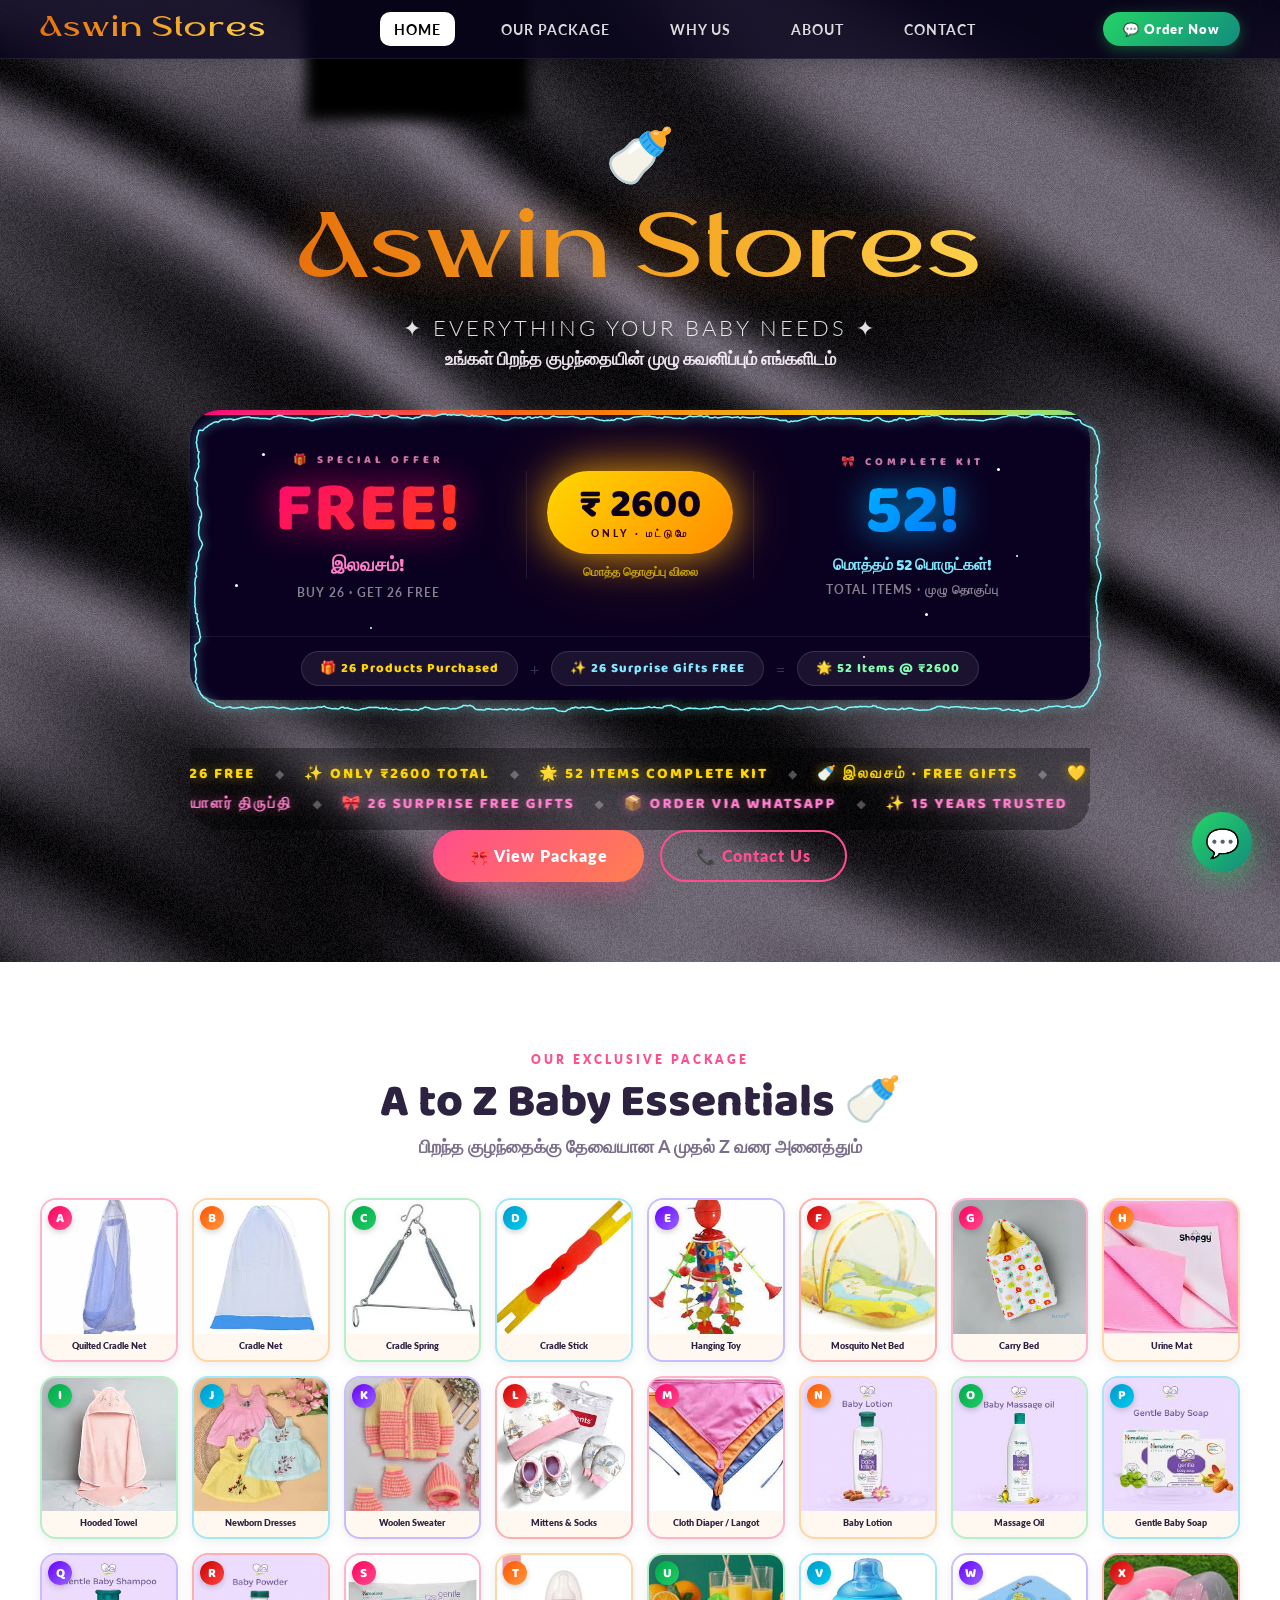
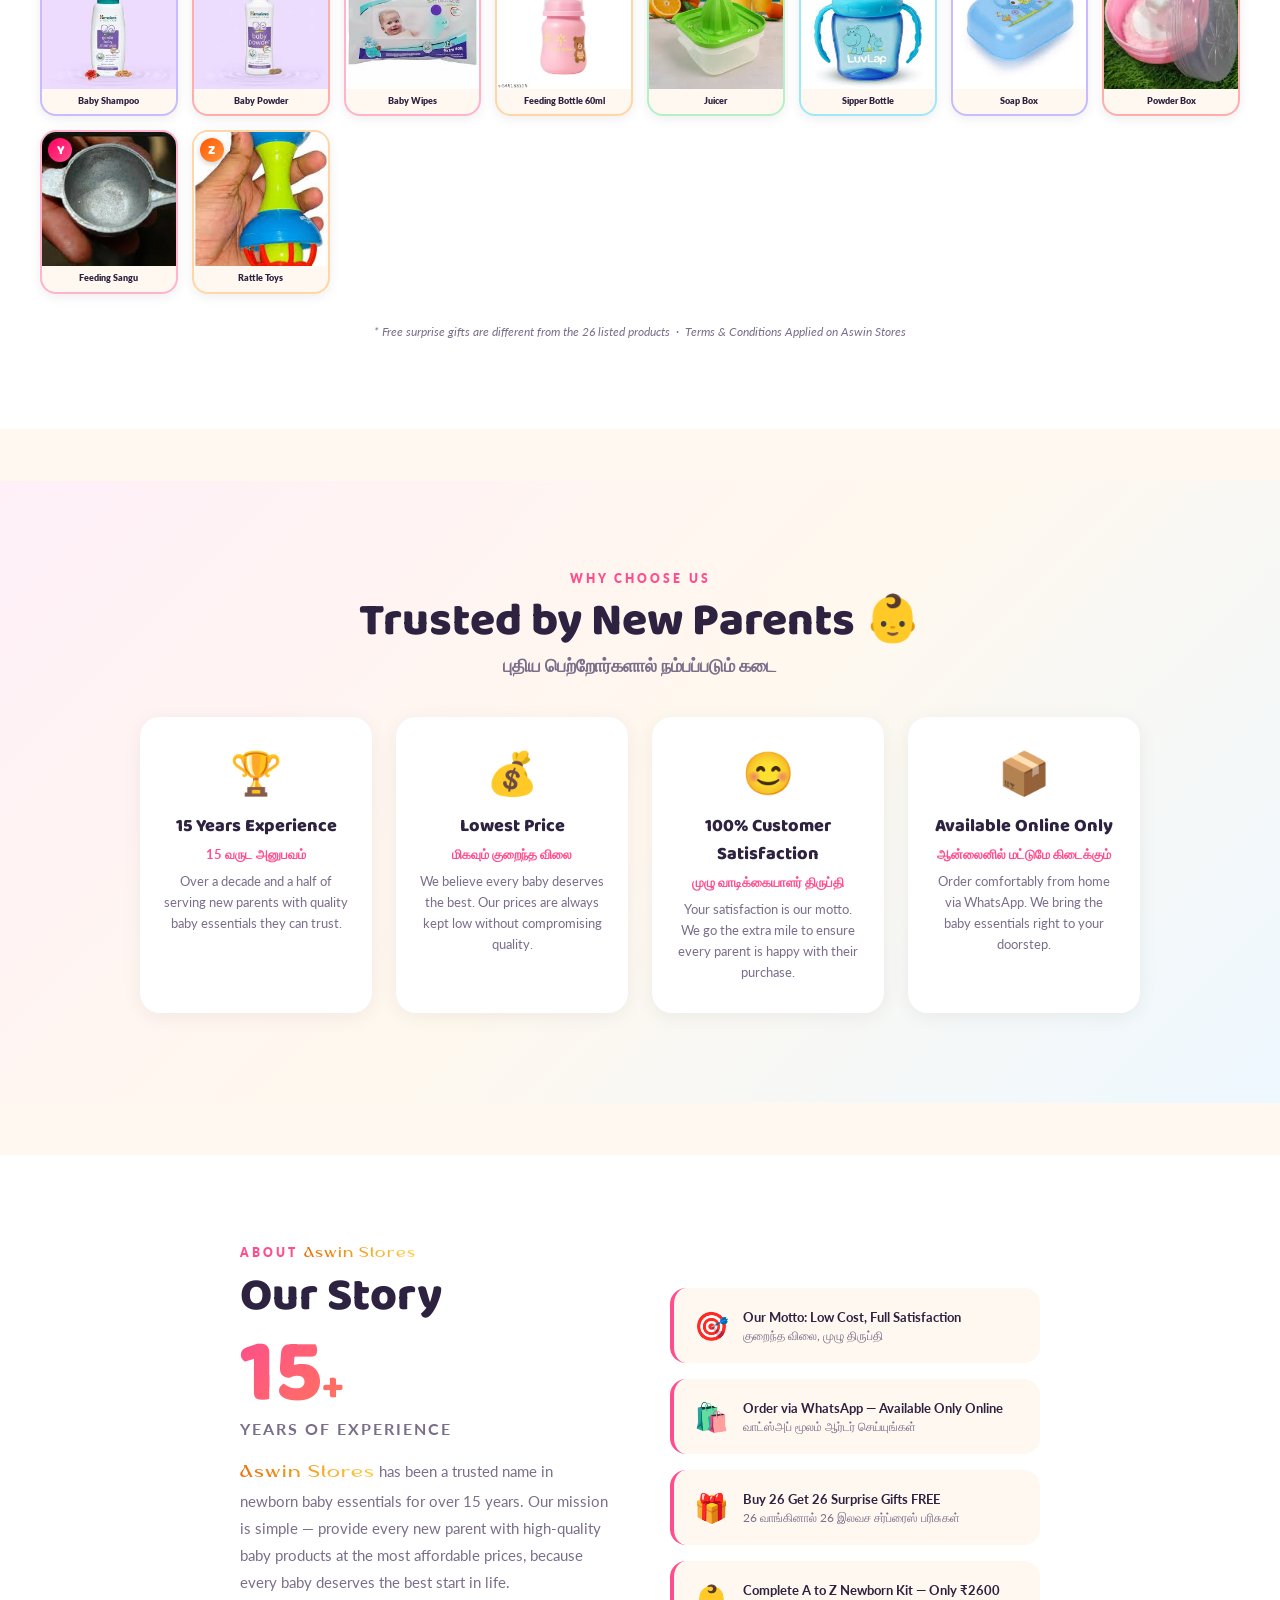
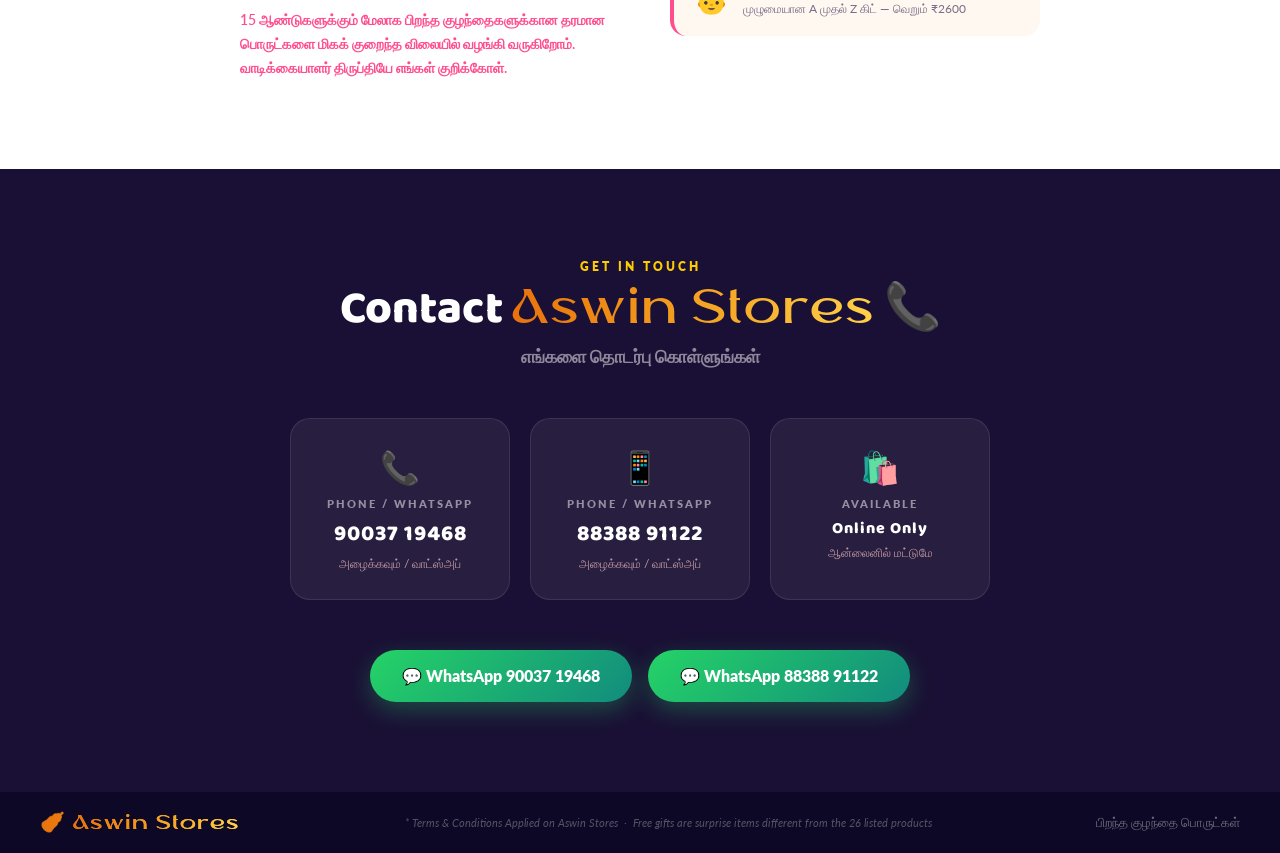
==== index.html @ 1840c9e8 "Rename aswin_store_website (5).html to index.html" ====
<!DOCTYPE html>
<html lang="en">
<head>
<meta charset="UTF-8">
<meta name="viewport" content="width=device-width, initial-scale=1.0">
<title>Aswin Stores — Newborn Baby Essentials</title>
<link href="https://fonts.googleapis.com/css2?family=Baloo+2:wght@400;600;700;800;900&family=Lato:wght@300;400;700&display=swap" rel="stylesheet">
<style>
:root {
  --rose:    #ff4d8d;
  --peach:   #ff7f50;
  --sun:     #ffcc00;
  --sky:     #4fc3f7;
  --mint:    #66ddb0;
  --lavender:#b39dff;
  --cream:   #fff8f0;
  --dark:    #1a1035;
  --card-bg: #ffffff;
  --text:    #2d2240;
  --muted:   #7a6e8a;

  /* ── LOGO BRAND IDENTITY ── */
  --logo-font: 'Kaivalya', cursive;
  --logo-grad: linear-gradient(90deg, #e8720c 0%, #f5a623 55%, #ffd04a 100%);
}

@font-face {
  font-family: 'Kaivalya';
  src: url('[data-uri]') format('opentype');
  font-weight: normal;
  font-style: normal;
}

/* Master logo class — apply to EVERY brand name appearance */
.brand-logo {
  font-family: var(--logo-font) !important;
  background: var(--logo-grad) !important;
  -webkit-background-clip: text !important;
  -webkit-text-fill-color: transparent !important;
  background-clip: text !important;
  font-weight: normal !important;
  letter-spacing: 1px;
  display: inline-block;
  text-transform: none !important;
}

* { margin:0; padding:0; box-sizing:border-box; }
html { scroll-behavior: smooth; }
body {
  font-family: 'Lato', sans-serif;
  background: var(--cream);
  color: var(--text);
  overflow-x: hidden;
}

/* ── GOOEY NAV ── */
:root {
  --linear-ease: linear(0,0.068,0.19 2.7%,0.804 8.1%,1.037,1.199 13.2%,1.245,1.27 15.8%,1.274,1.272 17.4%,1.249 19.1%,0.996 28%,0.949,0.928 33.3%,0.926,0.933 36.8%,1.001 45.6%,1.013,1.019 50.8%,1.018 54.4%,1 63.1%,0.995 68%,1.001 85%,1);
  --color-1: #ff4d8d;
  --color-2: #ff9940;
  --color-3: #ffd700;
  --color-4: #00ccee;
}
nav {
  position: fixed; top:0; left:0; right:0; z-index:100;
  background: rgba(10,5,30,0.82);
  backdrop-filter: blur(14px);
  border-bottom: 1px solid rgba(255,255,255,0.08);
  padding: 12px 40px;
  display: flex; align-items:center; justify-content:space-between;
  box-shadow: 0 2px 24px rgba(0,0,0,0.3);
}
.nav-brand {
  font-family: var(--logo-font);
  font-size: 28px; font-weight: normal;
  background: var(--logo-grad);
  -webkit-background-clip: text; -webkit-text-fill-color: transparent;
  background-clip: text;
  letter-spacing: 1px;
  display: inline-block;
  text-transform: none;
}
.nav-wa {
  background: linear-gradient(135deg, #25d366, #128c7e);
  color:#fff; border:none; border-radius:50px;
  padding:9px 20px; font-size:13px; font-weight:800;
  cursor:pointer; letter-spacing:1px; text-decoration:none;
  display:flex; align-items:center; gap:7px;
  box-shadow: 0 4px 15px rgba(37,211,102,0.35);
  transition: transform 0.2s, box-shadow 0.2s;
}
.nav-wa:hover { transform:translateY(-2px); box-shadow:0 6px 20px rgba(37,211,102,0.45); }

/* GooeyNav container */
.gooey-nav-container { position: relative; }
.gooey-nav-container nav-inner {
  display: flex; position: relative;
  transform: translate3d(0,0,0.01px);
}
.gooey-nav-container ul {
  display: flex; gap: 2em; list-style: none;
  padding: 0 1em; margin: 0;
  position: relative; z-index: 3;
  color: white;
  text-shadow: 0 1px 1px hsl(205deg 30% 10% / 0.2);
}
.gooey-nav-container ul li {
  border-radius: 100vw; position: relative;
  cursor: pointer;
  transition: background-color 0.3s ease, color 0.3s ease, box-shadow 0.3s ease;
  box-shadow: 0 0 0.5px 1.5px transparent;
  color: rgba(255,255,255,0.85);
}
.gooey-nav-container ul li a {
  display: inline-block; padding: 0.6em 1em;
  text-decoration: none; color: inherit;
  font-size: 14px; font-weight: 700;
  letter-spacing: 1px; text-transform: uppercase;
}
.gooey-nav-container ul li::after {
  content: ''; position: absolute; inset: 0;
  border-radius: 10px; background: white;
  opacity: 0; transform: scale(0);
  transition: all 0.3s ease; z-index: -1;
}
.gooey-nav-container ul li.active { color: black; text-shadow: none; }
.gooey-nav-container ul li.active::after { opacity: 1; transform: scale(1); }

/* effect spans */
.gooey-nav-container .effect {
  position: absolute; left:0; top:0; width:0; height:0;
  opacity:1; pointer-events:none;
  display: grid; place-items: center; z-index: 1;
}
.gooey-nav-container .effect.text {
  color: white; transition: color 0.3s ease;
  font-size: 14px; font-weight: 700;
  letter-spacing: 1px; text-transform: uppercase;
}
.gooey-nav-container .effect.text.active { color: black; }
.gooey-nav-container .effect.filter {
  filter: blur(7px) contrast(100) blur(0);
  mix-blend-mode: lighten;
}
.gooey-nav-container .effect.filter::before {
  content: ''; position: absolute; inset: -75px;
  z-index: -2; background: black;
}
.gooey-nav-container .effect.filter::after {
  content: ''; position: absolute; inset: 0;
  background: white; transform: scale(0); opacity: 0;
  z-index: -1; border-radius: 100vw;
}
.gooey-nav-container .effect.active::after {
  animation: goo-pill 0.3s ease both;
}
@keyframes goo-pill { to { transform: scale(1); opacity: 1; } }

/* particles */
.goo-particle, .goo-point {
  display: block; opacity: 0;
  width: 20px; height: 20px;
  border-radius: 100%; transform-origin: center;
}
.goo-particle {
  --time: 5s;
  position: absolute;
  top: calc(50% - 8px); left: calc(50% - 8px);
  animation: goo-particle-anim calc(var(--time)) ease 1 -350ms;
}
.goo-point {
  background: var(--color);
  opacity: 1;
  animation: goo-point-anim calc(var(--time)) ease 1 -350ms;
}
@keyframes goo-particle-anim {
  0%   { transform: rotate(0deg) translate(var(--start-x), var(--start-y)); opacity:1; animation-timing-function: cubic-bezier(0.55,0,1,0.45); }
  70%  { transform: rotate(calc(var(--rotate)*0.5)) translate(calc(var(--end-x)*1.2), calc(var(--end-y)*1.2)); opacity:1; animation-timing-function: ease; }
  85%  { transform: rotate(calc(var(--rotate)*0.66)) translate(var(--end-x), var(--end-y)); opacity:1; }
  100% { transform: rotate(calc(var(--rotate)*1.2)) translate(calc(var(--end-x)*0.5), calc(var(--end-y)*0.5)); opacity:1; }
}
@keyframes goo-point-anim {
  0%   { transform: scale(0); opacity:0; animation-timing-function: cubic-bezier(0.55,0,1,0.45); }
  25%  { transform: scale(calc(var(--scale)*0.25)); }
  38%  { opacity:1; }
  65%  { transform: scale(var(--scale)); opacity:1; animation-timing-function: ease; }
  85%  { transform: scale(var(--scale)); opacity:1; }
  100% { transform: scale(0); opacity:0; }
}

/* ── HERO ── */
.hero {
  min-height: 100vh;
  background: #7B7481;
  display:flex; flex-direction:column; align-items:center; justify-content:center;
  padding: 120px 40px 80px;
  position:relative; overflow:hidden;
  text-align:center;
}
#balatro-canvas {
  position:absolute; inset:0; width:100%; height:100%;
  z-index:0; pointer-events:none;
}
.hero-content { position:relative; z-index:1; }
.hero-bubbles span {
  display:none;
}
@keyframes float { 0%,100%{transform:translateY(0)} 50%{transform:translateY(-20px)} }

.hero-emoji { font-size:56px; margin-bottom:16px; animation: bounce 2s infinite; }
@keyframes bounce { 0%,100%{transform:translateY(0)} 50%{transform:translateY(-10px)} }

.hero-title {
  font-family: var(--logo-font);
  font-size:clamp(52px,7vw,96px); font-weight:normal; line-height:1.1;
  background: var(--logo-grad);
  -webkit-background-clip:text; -webkit-text-fill-color:transparent;
  background-clip: text;
  filter: drop-shadow(0 2px 24px rgba(232,114,12,0.35));
  margin-bottom:10px;
  display: inline-block;
  text-transform: none;
}
.hero-subtitle-en {
  font-size:clamp(16px,2vw,22px); font-weight:300; color:rgba(255,255,255,0.88);
  letter-spacing:3px; text-transform:uppercase; margin-bottom:6px;
  text-shadow: 0 1px 6px rgba(0,0,0,0.2);
}
.hero-subtitle-ta {
  font-size:18px; font-weight:700; color:rgba(255,245,255,0.92); margin-bottom:40px;
  text-shadow: 0 1px 6px rgba(0,0,0,0.2);
}

/* ── MEGA OFFER SECTION ── */
.offer-mega {
  width:100%; max-width:900px;
  margin-bottom:48px;
  position:relative;
}

/* ── ELECTRIC BORDER — exact port of ElectricBorder.jsx ── */
.eb-canvas-container {
  position:absolute;
  /* borderOffset=60 → canvas extends 60px beyond each side */
  inset:-60px;
  pointer-events:none;
  z-index:3;
  overflow:visible;
}
.eb-canvas {
  position:absolute;
  top:0; left:0;
  pointer-events:none;
}
/* glow layers — exact from ElectricBorder CSS */
.eb-layers {
  position:absolute; inset:0;
  border-radius:30px;
  pointer-events:none; z-index:0;
  overflow:hidden;
}
.eb-glow-1 {
  position:absolute; inset:0;
  border-radius:inherit;
  box-shadow: inset 0 0 20px 2px rgba(125,249,255,0.15);
}
.eb-glow-2 {
  position:absolute; inset:-1px;
  border-radius:inherit;
  background: transparent;
  box-shadow: 0 0 18px 3px rgba(125,249,255,0.18);
}
.eb-background-glow {
  position:absolute; inset:0;
  border-radius:inherit;
  background: radial-gradient(ellipse at 50% 0%, rgba(125,249,255,0.07) 0%, transparent 70%);
}

.offer-mega-inner {
  position:relative;z-index:1;
  background:#0a0020;
  border-radius:30px;
  overflow:hidden;
  box-shadow:0 30px 80px rgba(0,0,0,0.5);
}
.offer-rainbow-bar {
  height:5px;
  background:linear-gradient(90deg,#ff0080,#ff6600,#ffd700,#00e5ff,#a020f0,#ff0080);
  background-size:200% 100%;
  animation:slide-bar 3s linear infinite;
}
@keyframes slide-bar{0%{background-position:0%}100%{background-position:200%}}
.offer-stars{position:absolute;inset:0;overflow:hidden;pointer-events:none;z-index:0;}
.offer-stars span{position:absolute;border-radius:50%;background:#fff;animation:twinkle 2s ease-in-out infinite;}
@keyframes twinkle{0%,100%{opacity:0.12;transform:scale(1);}50%{opacity:0.7;transform:scale(1.5);}}
.offer-content {
  position:relative;z-index:1;
  padding:36px 40px;
  display:grid;
  grid-template-columns:1fr auto 1fr;
  gap:20px;align-items:center;
}
.free-block{text-align:center;}
.free-super{font-family:'Baloo 2',cursive;font-size:11px;font-weight:800;letter-spacing:4px;text-transform:uppercase;color:rgba(255,150,200,0.8);margin-bottom:6px;}
.free-badge-main{
  display:block;
  font-family:'Baloo 2',cursive;
  font-size:70px;font-weight:900;line-height:1;letter-spacing:2px;
  background:linear-gradient(135deg,#ff0080,#ff4500);
  -webkit-background-clip:text;-webkit-text-fill-color:transparent;
  filter:drop-shadow(0 0 18px rgba(255,0,100,0.8));
  animation:free-pulse 1.6s ease-in-out infinite;
}
@keyframes free-pulse{
  0%,100%{filter:drop-shadow(0 0 14px rgba(255,0,100,0.7));}
  50%{filter:drop-shadow(0 0 34px rgba(255,0,100,1)) drop-shadow(0 0 55px rgba(255,80,0,0.5));}
}
.free-tamil{font-family:'Baloo 2',cursive;font-size:19px;font-weight:800;color:#ff80cc;margin-top:6px;}
.free-desc-en{font-size:12px;font-weight:700;color:rgba(255,255,255,0.5);letter-spacing:1px;text-transform:uppercase;margin-top:4px;}
.price-center-mega{
  display:flex;flex-direction:column;align-items:center;gap:10px;padding:0 20px;
  border-left:1px solid rgba(255,255,255,0.08);
  border-right:1px solid rgba(255,255,255,0.08);
}
.price-badge-mega{
  background:linear-gradient(135deg,#ffd700,#ff8c00);
  border-radius:60px;padding:14px 32px;
  box-shadow:0 0 40px rgba(255,180,0,0.8),0 0 80px rgba(255,120,0,0.3);
  animation:price-glow 2s ease-in-out infinite;text-align:center;
}
@keyframes price-glow{
  0%,100%{box-shadow:0 0 30px rgba(255,180,0,0.7),0 0 60px rgba(255,120,0,0.3);}
  50%{box-shadow:0 0 55px rgba(255,200,0,1),0 0 100px rgba(255,140,0,0.5);}
}
.price-rs-mega{font-family:'Baloo 2',cursive;font-size:40px;font-weight:900;color:#0d001a;line-height:1;}
.price-only-mega{font-size:10px;font-weight:900;color:#3d0010;letter-spacing:3px;text-transform:uppercase;margin-top:2px;}
.price-ta-mega{font-size:12px;font-weight:700;color:rgba(255,215,0,0.7);text-align:center;}
.items-block{text-align:center;}
.items-badge-main{
  display:block;
  font-family:'Baloo 2',cursive;
  font-size:70px;font-weight:900;line-height:1;
  background:linear-gradient(135deg,#00d4ff,#0050ff);
  -webkit-background-clip:text;-webkit-text-fill-color:transparent;
  filter:drop-shadow(0 0 18px rgba(0,180,255,0.8));
  animation:blue-pulse 2s ease-in-out infinite;
}
@keyframes blue-pulse{
  0%,100%{filter:drop-shadow(0 0 14px rgba(0,180,255,0.7));}
  50%{filter:drop-shadow(0 0 34px rgba(0,200,255,1)) drop-shadow(0 0 55px rgba(0,100,255,0.5));}
}
.items-label-ta{font-family:'Baloo 2',cursive;font-size:16px;font-weight:800;color:#80e8ff;margin-top:6px;}
.items-desc-en{font-size:12px;font-weight:700;color:rgba(255,255,255,0.5);letter-spacing:1px;text-transform:uppercase;margin-top:4px;}
.offer-bottom-strip{
  border-top:1px solid rgba(255,255,255,0.07);
  padding:14px 40px;
  display:flex;align-items:center;justify-content:center;gap:12px;flex-wrap:wrap;
  position:relative;z-index:1;
}
.strip-pill{
  background:rgba(255,255,255,0.07);border:1px solid rgba(255,255,255,0.12);
  border-radius:50px;padding:6px 18px;font-family:'Baloo 2',cursive;
  font-size:13px;font-weight:800;color:#ffd700;letter-spacing:1px;
}
.strip-pill.blue-pill{color:#80e8ff;}
.strip-dot{color:rgba(255,255,255,0.2);font-size:16px;}

.hero-cta {
  display:flex;gap:16px;flex-wrap:wrap;justify-content:center;
}
.btn-primary {
  background:linear-gradient(135deg,var(--rose),var(--peach));
  color:#fff;border:none;border-radius:50px;
  padding:16px 36px;font-size:16px;font-weight:800;
  cursor:pointer;letter-spacing:1px;text-decoration:none;
  box-shadow:0 8px 25px rgba(255,77,141,0.4);
  transition:transform 0.2s,box-shadow 0.2s;
  display:inline-flex;align-items:center;gap:8px;
}
.btn-primary:hover{transform:translateY(-3px);box-shadow:0 12px 35px rgba(255,77,141,0.5);}
.btn-secondary {
  background:transparent;color:var(--rose);
  border:2px solid var(--rose);border-radius:50px;
  padding:14px 34px;font-size:16px;font-weight:800;
  cursor:pointer;letter-spacing:1px;text-decoration:none;
  transition:all 0.2s;display:inline-flex;align-items:center;gap:8px;
}
.btn-secondary:hover{background:var(--rose);color:#fff;}

/* ── SECTION BASE ── */
section { padding:90px 40px; }
.section-tag {
  font-size:12px;font-weight:800;letter-spacing:3px;text-transform:uppercase;
  color:var(--rose);margin-bottom:10px;
}
.section-title {
  font-family:'Baloo 2',cursive;
  font-size:clamp(28px,4vw,46px);font-weight:900;
  color:var(--text);line-height:1.1;margin-bottom:8px;
}
.section-title-ta { font-size:18px;font-weight:700;color:var(--muted);margin-bottom:40px; }
.section-center { text-align:center; }

/* ── PACKAGE SECTION ── */
#package { background:#fff; }
.package-grid {
  display:grid;
  grid-template-columns:repeat(auto-fill,minmax(130px,1fr));
  gap:14px;
  max-width:1200px;margin:0 auto;
}
/* ── GLAREHOVER ── */
/* glareColor=#ffffff, glareOpacity=0.3, glareAngle=-30, glareSize=300, transitionDuration=800, playOnce=false */
.pkg-card {
  background:var(--cream);border-radius:16px;
  overflow:hidden;
  box-shadow:0 3px 12px rgba(0,0,0,0.07);
  border:2px solid transparent;
  transition:transform 0.2s,box-shadow 0.2s,border-color 0.2s;
  cursor:pointer;position:relative;
  --gh-angle: -30deg;
  --gh-duration: 800ms;
  --gh-size: 300%;
  --gh-rgba: rgba(255,255,255,0.3);
}
.pkg-card::before {
  content:'';
  position:absolute;inset:0;z-index:3;
  pointer-events:none;
  background: linear-gradient(
    var(--gh-angle),
    hsla(0,0%,0%,0) 60%,
    var(--gh-rgba) 70%,
    hsla(0,0%,0%,0),
    hsla(0,0%,0%,0) 100%
  );
  transition: var(--gh-duration) ease;
  background-size: var(--gh-size) var(--gh-size), 100% 100%;
  background-repeat: no-repeat;
  background-position: -100% -100%, 0 0;
}
.pkg-card:hover::before {
  background-position: 100% 100%, 0 0;
}
.pkg-card:hover{transform:translateY(-4px);box-shadow:0 10px 28px rgba(255,77,141,0.2);border-color:var(--rose);}
.pkg-letter {
  position:absolute;top:6px;left:6px;
  width:24px;height:24px;border-radius:50%;
  display:flex;align-items:center;justify-content:center;
  font-family:'Baloo 2',cursive;font-size:13px;font-weight:900;color:#fff;
  z-index:2;box-shadow:0 2px 6px rgba(0,0,0,0.2);
}
.pkg-img-wrap{width:100%;aspect-ratio:1/1;overflow:hidden;background:#f0f0f0;}
.pkg-img-wrap img{width:100%;height:100%;object-fit:cover;transition:transform 0.3s;}
.pkg-card:hover .pkg-img-wrap img{transform:scale(1.08);}
.pkg-name{font-size:9px;font-weight:800;color:var(--text);text-align:center;padding:6px 4px 8px;line-height:1.3;}

/* color cycles */
.pkg-card:nth-child(6n+1){border-color:#ffb3cc;} .pkg-card:nth-child(6n+1) .pkg-letter{background:linear-gradient(135deg,#ff0060,#ff4d8d);}
.pkg-card:nth-child(6n+2){border-color:#ffd6a5;} .pkg-card:nth-child(6n+2) .pkg-letter{background:linear-gradient(135deg,#ff5500,#ff9940);}
.pkg-card:nth-child(6n+3){border-color:#b5f0c8;} .pkg-card:nth-child(6n+3) .pkg-letter{background:linear-gradient(135deg,#00a84a,#22cc66);}
.pkg-card:nth-child(6n+4){border-color:#a0e8f8;} .pkg-card:nth-child(6n+4) .pkg-letter{background:linear-gradient(135deg,#0099cc,#00ccee);}
.pkg-card:nth-child(6n+5){border-color:#c8bbff;} .pkg-card:nth-child(6n+5) .pkg-letter{background:linear-gradient(135deg,#6600ff,#9966ff);}
.pkg-card:nth-child(6n+6){border-color:#ffadad;} .pkg-card:nth-child(6n+6) .pkg-letter{background:linear-gradient(135deg,#cc0000,#ff4444);}

/* MODAL */
.modal-overlay {
  display:none;position:fixed;inset:0;z-index:200;
  background:rgba(26,16,53,0.75);backdrop-filter:blur(6px);
  align-items:center;justify-content:center;padding:20px;
}
.modal-overlay.active{display:flex;}
.modal {
  background:#fff;border-radius:24px;max-width:440px;width:100%;
  overflow:hidden;box-shadow:0 30px 80px rgba(0,0,0,0.3);
  animation:popIn 0.3s ease;
}
@keyframes popIn{from{transform:scale(0.85);opacity:0}to{transform:scale(1);opacity:1}}
.modal-img{width:100%;height:220px;object-fit:cover;}
.modal-body{padding:24px;}
.modal-letter{
  display:inline-block;
  font-family:'Baloo 2',cursive;font-size:13px;font-weight:900;color:#fff;
  background:var(--rose);border-radius:50px;padding:2px 12px;margin-bottom:10px;
}
.modal-title{font-family:'Baloo 2',cursive;font-size:26px;font-weight:900;color:var(--text);margin-bottom:8px;}
.modal-desc{font-size:14px;color:var(--muted);line-height:1.7;margin-bottom:20px;}
.modal-wa{
  display:flex;align-items:center;justify-content:center;gap:8px;
  background:linear-gradient(135deg,#25d366,#128c7e);
  color:#fff;text-decoration:none;border-radius:50px;
  padding:12px 24px;font-weight:800;font-size:14px;
  box-shadow:0 4px 15px rgba(37,211,102,0.3);
  transition:transform 0.2s;
}
.modal-wa:hover{transform:translateY(-2px);}
.modal-close{
  float:right;background:none;border:none;font-size:22px;
  cursor:pointer;color:var(--muted);margin-top:-4px;
  transition:color 0.2s;
}
.modal-close:hover{color:var(--rose);}

/* ── SCROLL VELOCITY ── */
.sv-section {
  background: #0a0010;
  overflow: hidden;
  padding: 28px 0;
  user-select: none;
}
.parallax {
  overflow: hidden;
  white-space: nowrap;
  display: flex;
  flex-wrap: nowrap;
  position: relative;
}
.scroller {
  display: flex;
  flex-wrap: nowrap;
  white-space: nowrap;
  will-change: transform;
}
.scroller span {
  font-family: var(--logo-font);
  font-size: clamp(28px, 4vw, 48px);
  font-weight: normal;
  background: var(--logo-grad);
  -webkit-background-clip: text;
  -webkit-text-fill-color: transparent;
  background-clip: text;
  letter-spacing: 2px;
  padding: 0 32px;
  text-transform: none;
  flex-shrink: 0;
}
.scroller span::after {
  content: ' ✦ ';
  background: linear-gradient(90deg, #e8720c, #ffd04a);
  -webkit-background-clip: text;
  -webkit-text-fill-color: transparent;
  background-clip: text;
  font-size: 0.6em;
  vertical-align: middle;
}

/* ── WHY US ── */
#why {
  background:linear-gradient(135deg,#fff0f8,#fff8ee,#eef8ff);
}
.why-grid{
  display:grid;grid-template-columns:repeat(auto-fit,minmax(220px,1fr));
  gap:24px;max-width:1000px;margin:0 auto;
}
.why-card{
  background:#fff;border-radius:20px;padding:30px 24px;
  box-shadow:0 4px 20px rgba(0,0,0,0.06);
  text-align:center;
  transition:transform 0.2s,box-shadow 0.2s;
  cursor:pointer; position:relative; overflow:hidden;
  --gh-angle: -30deg;
  --gh-duration: 800ms;
  --gh-size: 300%;
  --gh-rgba: rgba(255,255,255,0.45);
}
.why-card::before {
  content:'';
  position:absolute;inset:0;z-index:1;pointer-events:none;
  background: linear-gradient(
    var(--gh-angle),
    hsla(0,0%,0%,0) 60%,
    var(--gh-rgba) 70%,
    hsla(0,0%,0%,0),
    hsla(0,0%,0%,0) 100%
  );
  transition: var(--gh-duration) ease;
  background-size: var(--gh-size) var(--gh-size), 100% 100%;
  background-repeat: no-repeat;
  background-position: -100% -100%, 0 0;
}
.why-card:hover::before { background-position: 100% 100%, 0 0; }
.why-card:hover{transform:translateY(-4px);box-shadow:0 10px 30px rgba(255,77,141,0.15);}
.why-icon{font-size:42px;margin-bottom:14px;}
.why-title{font-family:'Baloo 2',cursive;font-size:18px;font-weight:800;color:var(--text);margin-bottom:6px;}
.why-title-ta{font-size:13px;font-weight:700;color:var(--rose);margin-bottom:8px;}
.why-desc{font-size:13px;color:var(--muted);line-height:1.6;}

/* ── SCROLL VELOCITY TICKER ── */
.sv-section {
  overflow: hidden;
  padding: 14px 0;
  background: transparent;
  position: relative; z-index: 2;
  margin: 16px 0 0;
  width: 100%;
}
.sv-parallax {
  overflow: hidden;
  width: 100%;
  white-space: nowrap;
}
.sv-scroller {
  display: inline-flex;
  white-space: nowrap;
  will-change: transform;
}
.sv-text {
  font-family: 'Baloo 2', cursive;
  font-size: 15px;
  font-weight: 900;
  letter-spacing: 2px;
  text-transform: uppercase;
  padding: 0 12px;
  display: inline-block;
}
.sv-row-1 .sv-text {
  color: #ffd700;
  text-shadow: 0 0 12px rgba(255,215,0,0.5);
}
.sv-row-2 .sv-text {
  color: #ff80cc;
  text-shadow: 0 0 12px rgba(255,128,204,0.5);
}
.sv-sep {
  color: rgba(255,255,255,0.3);
  padding: 0 8px;
  font-size: 12px;
}
#about{background:#fff;}
.about-inner{
  max-width:800px;margin:0 auto;
  display:grid;grid-template-columns:1fr 1fr;gap:60px;align-items:center;
}
.about-text-block{}
.about-years{
  font-family:'Baloo 2',cursive;
  font-size:90px;font-weight:900;line-height:1;
  background:linear-gradient(135deg,var(--rose),var(--peach),var(--sun));
  -webkit-background-clip:text;-webkit-text-fill-color:transparent;
}
.about-years-label{font-size:16px;font-weight:700;color:var(--muted);letter-spacing:2px;text-transform:uppercase;}
.about-desc{font-size:15px;color:var(--muted);line-height:1.8;margin-top:20px;}
.about-desc-ta{font-size:14px;color:var(--rose);font-weight:600;line-height:1.7;margin-top:12px;}
.about-badges{display:flex;flex-direction:column;gap:16px;}
.about-badge{
  background:var(--cream);border-radius:16px;padding:20px;
  display:flex;align-items:center;gap:14px;
  border-left:4px solid var(--rose);
}
.about-badge-icon{font-size:28px;}
.about-badge-text{font-size:13px;font-weight:700;color:var(--text);line-height:1.4;}
.about-badge-ta{font-size:12px;color:var(--muted);margin-top:2px;}

/* ── CONTACT ── */
#contact{
  background:var(--dark);
  text-align:center;
}
#contact .section-tag{color:var(--sun);}
#contact .section-title{color:#fff;}
#contact .section-title-ta{color:rgba(255,255,255,0.5);margin-bottom:50px;}
.contact-cards{
  display:flex;gap:20px;justify-content:center;flex-wrap:wrap;max-width:700px;margin:0 auto 50px;
}
.contact-card{
  background:rgba(255,255,255,0.06);border-radius:20px;
  padding:28px 36px;text-align:center;flex:1;min-width:200px;
  border:1px solid rgba(255,255,255,0.1);
  transition:background 0.2s,transform 0.2s;
}
.contact-card:hover{background:rgba(255,255,255,0.1);transform:translateY(-3px);}
.contact-icon{font-size:32px;margin-bottom:10px;}
.contact-label{font-size:11px;font-weight:800;color:rgba(255,255,255,0.5);letter-spacing:2px;text-transform:uppercase;margin-bottom:6px;}
.contact-value{font-family:'Baloo 2',cursive;font-size:22px;font-weight:800;color:#fff;letter-spacing:1px;}
.contact-ta{font-size:12px;color:rgba(255,200,200,0.7);margin-top:4px;}
.wa-buttons{display:flex;gap:16px;justify-content:center;flex-wrap:wrap;}
.wa-btn{
  display:inline-flex;align-items:center;gap:10px;
  background:linear-gradient(135deg,#25d366,#128c7e);
  color:#fff;text-decoration:none;border-radius:50px;
  padding:16px 32px;font-size:16px;font-weight:800;
  box-shadow:0 8px 25px rgba(37,211,102,0.3);
  transition:transform 0.2s,box-shadow 0.2s;
}
.wa-btn:hover{transform:translateY(-3px);box-shadow:0 12px 35px rgba(37,211,102,0.45);}

/* ── FOOTER BAR ── */
footer{
  background:#0d0825;
  padding:18px 40px;
  display:flex;align-items:center;justify-content:space-between;flex-wrap:wrap;gap:10px;
}
.footer-brand{
  font-family: var(--logo-font);
  font-size:20px; font-weight:normal;
  background: var(--logo-grad);
  -webkit-background-clip: text; -webkit-text-fill-color: transparent;
  background-clip: text;
  letter-spacing:1px; display:inline-block;
  text-transform: none;
}
.footer-note{font-size:11px;color:rgba(255,255,255,0.3);font-style:italic;}

/* ── FLOATING WA ── */
.floating-wa{
  position:fixed;bottom:28px;right:28px;z-index:150;
  width:60px;height:60px;border-radius:50%;
  background:linear-gradient(135deg,#25d366,#128c7e);
  display:flex;align-items:center;justify-content:center;
  font-size:28px;text-decoration:none;
  box-shadow:0 6px 25px rgba(37,211,102,0.5);
  animation:wa-pulse 2s infinite;
}
@keyframes wa-pulse{
  0%,100%{box-shadow:0 6px 25px rgba(37,211,102,0.5);}
  50%{box-shadow:0 6px 40px rgba(37,211,102,0.8),0 0 0 10px rgba(37,211,102,0.1);}
}

/* ── RESPONSIVE ── */
@media(max-width:768px){
  nav{padding:12px 20px;}
  .nav-links{display:none;}
  section{padding:70px 20px;}
  .about-inner{grid-template-columns:1fr;gap:40px;}
  .offer-card{padding:20px 24px;gap:20px;}
  footer{flex-direction:column;text-align:center;}
}

/* ── FADE IN ── */
.fade-in{opacity:0;transform:translateY(30px);transition:opacity 0.7s ease,transform 0.7s ease;}
.fade-in.visible{opacity:1;transform:translateY(0);}
</style>
</head>
<body>

<!-- FLOATING WHATSAPP -->
<a class="floating-wa" href="https://wa.me/919003719468" target="_blank" title="Chat on WhatsApp">💬</a>

<!-- GOOEY NAV -->
<nav>
  <div class="nav-brand">Aswin Stores</div>
  <div class="gooey-nav-container" id="gooeyNav">
    <ul id="gooeyList">
      <li class="active"><a href="#home">Home</a></li>
      <li><a href="#package">Our Package</a></li>
      <li><a href="#why">Why Us</a></li>
      <li><a href="#about">About</a></li>
      <li><a href="#contact">Contact</a></li>
    </ul>
    <span class="effect filter" id="gooeyFilter"></span>
    <span class="effect text"   id="gooeyText"></span>
  </div>
  <a class="nav-wa" href="https://wa.me/919003719468" target="_blank">💬 Order Now</a>
</nav>

<!-- HERO -->
<section class="hero" id="home">
  <canvas id="balatro-canvas"></canvas>
  <div class="hero-bubbles"><span></span></div>
  <div class="hero-content">
  <div class="hero-emoji">🍼</div>
  <div class="hero-title">Aswin Stores</div>
  <div class="hero-subtitle-en">✦ Everything Your Baby Needs ✦</div>
  <div class="hero-subtitle-ta">உங்கள் பிறந்த குழந்தையின் முழு கவனிப்பும் எங்களிடம்</div>

  <div class="offer-mega fade-in">
    <!-- ElectricBorder canvas — exact port, color=#7df9ff, speed=1, chaos=0.12, borderRadius=30 -->
    <div class="eb-canvas-container">
      <canvas id="eb-canvas"></canvas>
    </div>
    <div class="eb-layers">
      <div class="eb-glow-1"></div>
      <div class="eb-glow-2"></div>
      <div class="eb-background-glow"></div>
    </div>
    <div class="offer-mega-inner">
      <div class="offer-rainbow-bar"></div>
      <div class="offer-stars">
        <span style="width:3px;height:3px;top:15%;left:8%;animation-delay:0s"></span>
        <span style="width:2px;height:2px;top:30%;left:15%;animation-delay:0.4s"></span>
        <span style="width:3px;height:3px;top:60%;left:5%;animation-delay:0.8s"></span>
        <span style="width:2px;height:2px;top:75%;left:20%;animation-delay:1.2s"></span>
        <span style="width:3px;height:3px;top:20%;right:10%;animation-delay:0.3s"></span>
        <span style="width:2px;height:2px;top:50%;right:8%;animation-delay:0.7s"></span>
        <span style="width:3px;height:3px;top:70%;right:18%;animation-delay:1s"></span>
        <span style="width:2px;height:2px;top:85%;right:25%;animation-delay:0.5s"></span>
      </div>
      <div class="offer-content">
        <!-- FREE BLOCK -->
        <div class="free-block">
          <div class="free-super">🎁 Special Offer</div>
          <div class="free-badge-main">FREE!</div>
          <div class="free-tamil">இலவசம்!</div>
          <div class="free-desc-en">Buy 26 · Get 26 Free</div>
        </div>
        <!-- PRICE CENTER -->
        <div class="price-center-mega">
          <div class="price-badge-mega">
            <div class="price-rs-mega">₹ 2600</div>
            <div class="price-only-mega">Only · மட்டுமே</div>
          </div>
          <div class="price-ta-mega">மொத்த தொகுப்பு விலை</div>
        </div>
        <!-- 52 ITEMS BLOCK -->
        <div class="items-block">
          <div class="free-super">🎀 Complete Kit</div>
          <div class="items-badge-main">52!</div>
          <div class="items-label-ta">மொத்தம் 52 பொருட்கள்!</div>
          <div class="items-desc-en">Total Items · முழு தொகுப்பு</div>
        </div>
      </div>
      <div class="offer-bottom-strip">
        <div class="strip-pill">🎁 26 Products Purchased</div>
        <div class="strip-dot">+</div>
        <div class="strip-pill blue-pill">✨ 26 Surprise Gifts FREE</div>
        <div class="strip-dot">=</div>
        <div class="strip-pill" style="color:#80ffb0;">🌟 52 Items @ ₹2600</div>
      </div>
      </div><!-- end offer-mega-inner -->
  </div><!-- end offer-mega -->
  <!-- texts: row1 scrolls right, row2 scrolls left (index%2!==0 → negative velocity) -->
  <div class="sv-section" style="width:100%;max-width:900px;border-radius:0 0 30px 30px;background:rgba(0,0,0,0.35);overflow:hidden;">
    <!-- Row 1: scrolls RIGHT — positive velocity -->
    <div class="sv-parallax sv-row-1" id="sv-row-1">
      <div class="sv-scroller" id="sv-scroller-1"></div>
    </div>
    <!-- Row 2: scrolls LEFT — negative velocity (index%2!==0) -->
    <div class="sv-parallax sv-row-2" id="sv-row-2" style="margin-top:6px;">
      <div class="sv-scroller" id="sv-scroller-2"></div>
    </div>
  </div>

  <div class="hero-cta fade-in">
    <a class="btn-primary" href="#package">🎀 View Package</a>
    <a class="btn-secondary" href="#contact">📞 Contact Us</a>
  </div>
  </div><!-- end hero-content -->
</section>

<script>
(function(){
  const canvas = document.getElementById('balatro-canvas');
  const gl = canvas.getContext('webgl') || canvas.getContext('experimental-webgl');
  if(!gl) return;

  /* ── Exact vertex shader from Silk source ── */
  const vert = `
    attribute vec2 a_position;
    attribute vec2 a_uv;
    varying vec2 vUv;
    varying vec3 vPosition;
    void main(){
      vPosition = vec3(a_position, 0.0);
      vUv = a_uv;
      gl_Position = vec4(a_position, 0.0, 1.0);
    }
  `;

  /* ── Exact fragment shader from Silk source ── */
  const frag = `
    precision highp float;
    varying vec2 vUv;
    varying vec3 vPosition;
    uniform float uTime;
    uniform vec3  uColor;
    uniform float uSpeed;
    uniform float uScale;
    uniform float uRotation;
    uniform float uNoiseIntensity;

    const float e = 2.71828182845904523536;

    float noise(vec2 texCoord){
      float G = e;
      vec2  r = (G * sin(G * texCoord));
      return fract(r.x * r.y * (1.0 + texCoord.x));
    }

    vec2 rotateUvs(vec2 uv, float angle){
      float c = cos(angle);
      float s = sin(angle);
      mat2  rot = mat2(c, -s, s, c);
      return rot * uv;
    }

    void main(){
      float rnd     = noise(gl_FragCoord.xy);
      vec2  uv      = rotateUvs(vUv * uScale, uRotation);
      vec2  tex     = uv * uScale;
      float tOffset = uSpeed * uTime;

      tex.y += 0.03 * sin(8.0 * tex.x - tOffset);

      float pattern = 0.6 +
        0.4 * sin(5.0 * (tex.x + tex.y +
                         cos(3.0 * tex.x + 5.0 * tex.y) +
                         0.02 * tOffset) +
                 sin(20.0 * (tex.x + tex.y - 0.1 * tOffset)));

      vec4 col = vec4(uColor, 1.0) * vec4(pattern) - rnd / 15.0 * uNoiseIntensity;
      col.a = 1.0;
      gl_FragColor = col;
    }
  `;

  /* compile helper */
  function compileShader(type, src){
    const s = gl.createShader(type);
    gl.shaderSource(s, src);
    gl.compileShader(s);
    return s;
  }

  const prog = gl.createProgram();
  gl.attachShader(prog, compileShader(gl.VERTEX_SHADER,   vert));
  gl.attachShader(prog, compileShader(gl.FRAGMENT_SHADER, frag));
  gl.linkProgram(prog);
  gl.useProgram(prog);

  /* full-screen quad with UVs */
  const verts = new Float32Array([
  /* x     y     u    v  */
    -1.0, -1.0,  0.0, 0.0,
     1.0, -1.0,  1.0, 0.0,
    -1.0,  1.0,  0.0, 1.0,
    -1.0,  1.0,  0.0, 1.0,
     1.0, -1.0,  1.0, 0.0,
     1.0,  1.0,  1.0, 1.0
  ]);
  const buf = gl.createBuffer();
  gl.bindBuffer(gl.ARRAY_BUFFER, buf);
  gl.bufferData(gl.ARRAY_BUFFER, verts, gl.STATIC_DRAW);

  const stride = 4 * Float32Array.BYTES_PER_ELEMENT;

  const aPos = gl.getAttribLocation(prog, 'a_position');
  gl.enableVertexAttribArray(aPos);
  gl.vertexAttribPointer(aPos, 2, gl.FLOAT, false, stride, 0);

  const aUv = gl.getAttribLocation(prog, 'a_uv');
  gl.enableVertexAttribArray(aUv);
  gl.vertexAttribPointer(aUv, 2, gl.FLOAT, false, stride, 2 * Float32Array.BYTES_PER_ELEMENT);

  /* uniforms — exact params: speed=5, scale=1, color=#7B7481, noiseIntensity=1.5, rotation=0 */
  const uTime          = gl.getUniformLocation(prog, 'uTime');
  const uColor         = gl.getUniformLocation(prog, 'uColor');
  const uSpeed         = gl.getUniformLocation(prog, 'uSpeed');
  const uScale         = gl.getUniformLocation(prog, 'uScale');
  const uRotation      = gl.getUniformLocation(prog, 'uRotation');
  const uNoiseIntensity= gl.getUniformLocation(prog, 'uNoiseIntensity');

  gl.uniform3f(uColor,          0.482, 0.455, 0.506); /* #7B7481 */
  gl.uniform1f(uSpeed,          5.0);
  gl.uniform1f(uScale,          1.0);
  gl.uniform1f(uRotation,       0.0);
  gl.uniform1f(uNoiseIntensity, 1.5);

  /* resize */
  function resize(){
    const hero = document.getElementById('home');
    canvas.width  = hero.offsetWidth;
    canvas.height = hero.offsetHeight;
    gl.viewport(0, 0, canvas.width, canvas.height);
  }
  resize();
  window.addEventListener('resize', resize);

  /* animate — uTime increments by 0.1 * delta exactly as in useFrame */
  let last = null;
  let uTimeVal = 0;
  function draw(now){
    if(last === null) last = now;
    const delta = (now - last) / 1000.0; /* seconds */
    last = now;
    uTimeVal += 0.1 * delta;             /* matches: uTime.value += 0.1 * delta */
    gl.uniform1f(uTime, uTimeVal);
    gl.drawArrays(gl.TRIANGLES, 0, 6);
    requestAnimationFrame(draw);
  }
  requestAnimationFrame(draw);
})();
</script>

<!-- PACKAGE -->
<section id="package">
  <div class="section-center fade-in">
    <div class="section-tag">Our Exclusive Package</div>
    <div class="section-title">A to Z Baby Essentials 🍼</div>
    <div class="section-title-ta">பிறந்த குழந்தைக்கு தேவையான A முதல் Z வரை அனைத்தும்</div>
  </div>
  <div class="package-grid" id="pkgGrid"></div>
  <p style="text-align:center;margin-top:30px;font-size:12px;color:var(--muted);font-style:italic;">
    * Free surprise gifts are different from the 26 listed products &nbsp;·&nbsp; Terms &amp; Conditions Applied on Aswin Stores
  </p>
</section>

<!-- SCROLL VELOCITY 1 -->
<div class="sv-section" id="sv-wrap-1">
  <div class="parallax" id="sv-row-1a">
    <div class="scroller" id="sv-scroller-1a"></div>
  </div>
  <div class="parallax" id="sv-row-1b" style="margin-top:8px;">
    <div class="scroller" id="sv-scroller-1b"></div>
  </div>
</div>

<!-- WHY US -->
<section id="why">
  <div class="section-center fade-in">
    <div class="section-tag">Why Choose Us</div>
    <div class="section-title">Trusted by New Parents 👶</div>
    <div class="section-title-ta">புதிய பெற்றோர்களால் நம்பப்படும் கடை</div>
  </div>
  <div class="why-grid">
    <div class="why-card fade-in">
      <div class="why-icon">🏆</div>
      <div class="why-title">15 Years Experience</div>
      <div class="why-title-ta">15 வருட அனுபவம்</div>
      <div class="why-desc">Over a decade and a half of serving new parents with quality baby essentials they can trust.</div>
    </div>
    <div class="why-card fade-in">
      <div class="why-icon">💰</div>
      <div class="why-title">Lowest Price</div>
      <div class="why-title-ta">மிகவும் குறைந்த விலை</div>
      <div class="why-desc">We believe every baby deserves the best. Our prices are always kept low without compromising quality.</div>
    </div>
    <div class="why-card fade-in">
      <div class="why-icon">😊</div>
      <div class="why-title">100% Customer Satisfaction</div>
      <div class="why-title-ta">முழு வாடிக்கையாளர் திருப்தி</div>
      <div class="why-desc">Your satisfaction is our motto. We go the extra mile to ensure every parent is happy with their purchase.</div>
    </div>
    <div class="why-card fade-in">
      <div class="why-icon">📦</div>
      <div class="why-title">Available Online Only</div>
      <div class="why-title-ta">ஆன்லைனில் மட்டுமே கிடைக்கும்</div>
      <div class="why-desc">Order comfortably from home via WhatsApp. We bring the baby essentials right to your doorstep.</div>
    </div>
  </div>
</section>

<!-- SCROLL VELOCITY 2 -->
<div class="sv-section" id="sv-wrap-2">
  <div class="parallax" id="sv-row-2a">
    <div class="scroller" id="sv-scroller-2a"></div>
  </div>
  <div class="parallax" id="sv-row-2b" style="margin-top:8px;">
    <div class="scroller" id="sv-scroller-2b"></div>
  </div>
</div>

<!-- ABOUT -->
<section id="about">
  <div class="about-inner">
    <div class="about-text-block fade-in">
      <div class="section-tag">About <span class="brand-logo" style="font-size:13px;">Aswin Stores</span></div>
      <div class="section-title">Our Story</div>
      <div class="about-years">15<span style="font-size:40px;">+</span></div>
      <div class="about-years-label">Years of Experience</div>
      <div class="about-desc">
        <span class="brand-logo" style="font-size:16px;">Aswin Stores</span> has been a trusted name in newborn baby essentials for over 15 years. Our mission is simple — provide every new parent with high-quality baby products at the most affordable prices, because every baby deserves the best start in life.
      </div>
      <div class="about-desc-ta">
        15 ஆண்டுகளுக்கும் மேலாக பிறந்த குழந்தைகளுக்கான தரமான பொருட்களை மிகக் குறைந்த விலையில் வழங்கி வருகிறோம். வாடிக்கையாளர் திருப்தியே எங்கள் குறிக்கோள்.
      </div>
    </div>
    <div class="about-badges fade-in">
      <div class="about-badge">
        <div class="about-badge-icon">🎯</div>
        <div>
          <div class="about-badge-text">Our Motto: Low Cost, Full Satisfaction</div>
          <div class="about-badge-ta">குறைந்த விலை, முழு திருப்தி</div>
        </div>
      </div>
      <div class="about-badge">
        <div class="about-badge-icon">🛍️</div>
        <div>
          <div class="about-badge-text">Order via WhatsApp — Available Only Online</div>
          <div class="about-badge-ta">வாட்ஸ்அப் மூலம் ஆர்டர் செய்யுங்கள்</div>
        </div>
      </div>
      <div class="about-badge">
        <div class="about-badge-icon">🎁</div>
        <div>
          <div class="about-badge-text">Buy 26 Get 26 Surprise Gifts FREE</div>
          <div class="about-badge-ta">26 வாங்கினால் 26 இலவச சர்ப்ரைஸ் பரிசுகள்</div>
        </div>
      </div>
      <div class="about-badge">
        <div class="about-badge-icon">👶</div>
        <div>
          <div class="about-badge-text">Complete A to Z Newborn Kit — Only ₹2600</div>
          <div class="about-badge-ta">முழுமையான A முதல் Z கிட் — வெறும் ₹2600</div>
        </div>
      </div>
    </div>
  </div>
</section>

<!-- CONTACT -->
<section id="contact">
  <div class="section-tag">Get In Touch</div>
  <div class="section-title">Contact <span class="brand-logo" style="font-size:clamp(28px,4vw,46px);">Aswin Stores</span> 📞</div>
  <div class="section-title-ta">எங்களை தொடர்பு கொள்ளுங்கள்</div>

  <div class="contact-cards">
    <div class="contact-card">
      <div class="contact-icon">📞</div>
      <div class="contact-label">Phone / WhatsApp</div>
      <div class="contact-value">90037 19468</div>
      <div class="contact-ta">அழைக்கவும் / வாட்ஸ்அப்</div>
    </div>
    <div class="contact-card">
      <div class="contact-icon">📱</div>
      <div class="contact-label">Phone / WhatsApp</div>
      <div class="contact-value">88388 91122</div>
      <div class="contact-ta">அழைக்கவும் / வாட்ஸ்அப்</div>
    </div>
    <div class="contact-card">
      <div class="contact-icon">🛍️</div>
      <div class="contact-label">Available</div>
      <div class="contact-value" style="font-size:16px;">Online Only</div>
      <div class="contact-ta">ஆன்லைனில் மட்டுமே</div>
    </div>
  </div>

  <div class="wa-buttons">
    <a class="wa-btn" href="https://wa.me/919003719468?text=Hi%20Aswin%20Store%2C%20I%27m%20interested%20in%20the%20A-Z%20Baby%20Essentials%20Package!" target="_blank">
      💬 WhatsApp 90037 19468
    </a>
    <a class="wa-btn" href="https://wa.me/918838891122?text=Hi%20Aswin%20Store%2C%20I%27m%20interested%20in%20the%20A-Z%20Baby%20Essentials%20Package!" target="_blank">
      💬 WhatsApp 88388 91122
    </a>
  </div>
</section>

<!-- FOOTER -->
<footer>
  <div class="footer-brand">🍼 <span class="brand-logo" style="font-size:20px;">Aswin Stores</span></div>
  <div class="footer-note">* Terms &amp; Conditions Applied on Aswin Stores &nbsp;·&nbsp; Free gifts are surprise items different from the 26 listed products</div>
  <div style="font-size:13px;color:rgba(255,255,255,0.4);">பிறந்த குழந்தை பொருட்கள்</div>
</footer>

<!-- PRODUCT MODAL -->
<div class="modal-overlay" id="modal">
  <div class="modal">
    <img id="modalImg" class="modal-img" src="" alt="">
    <div class="modal-body">
      <button class="modal-close" onclick="closeModal()">✕</button>
      <div id="modalLetter" class="modal-letter"></div>
      <div id="modalTitle" class="modal-title"></div>
      <div id="modalDesc" class="modal-desc"></div>
      <a id="modalWa" class="modal-wa" href="" target="_blank">💬 Order via WhatsApp</a>
    </div>
  </div>
</div>

<script>
const PRODUCTS = {
  "A": { src: "[data-uri]", label: "Quilted Cradle Net", desc: 'A premium quilted mosquito net cradle that keeps your baby safe and comfortable while sleeping.' },
  "B": { src: "[data-uri]", label: "Cradle Net", desc: 'A lightweight mesh net designed to protect your newborn from mosquitoes inside the cradle.' },
  "C": { src: "[data-uri]", label: "Cradle Spring", desc: 'Sturdy stainless steel cradle spring for smooth, gentle swinging to soothe your baby to sleep.' },
  "D": { src: "[data-uri]", label: "Cradle Stick", desc: 'A durable cradle hanging stick to securely support your baby cradle from the ceiling.' },
  "E": { src: "[data-uri]", label: "Hanging Toy", desc: 'Colorful hanging toys that stimulate your newborn\'s senses and encourage visual development.' },
  "F": { src: "[data-uri]", label: "Mosquito Net Bed", desc: 'A complete baby bed with built-in mosquito net for safe, uninterrupted sleep.' },
  "G": { src: "[data-uri]", label: "Carry Bed", desc: 'Soft, portable carry bed ideal for newborns — perfect for travel and outdoor use.' },
  "H": { src: "[data-uri]", label: "Urine Mat", desc: 'Waterproof urine mat that protects your baby\'s bed, keeping it dry and hygienic.' },
  "I": { src: "[data-uri]", label: "Hooded Towel", desc: 'Ultra-soft hooded baby towel that wraps your newborn in warmth after every bath.' },
  "J": { src: "[data-uri]", label: "Newborn Dresses", desc: 'Adorable, soft newborn dresses in vibrant colors, gentle on delicate baby skin.' },
  "K": { src: "[data-uri]", label: "Woolen Sweater", desc: 'Cozy handknit woolen sweater set to keep your baby warm during cool weather.' },
  "L": { src: "[data-uri]", label: "Mittens & Socks", desc: 'Soft cotton mittens and socks set to protect tiny hands and feet from scratches and cold.' },
  "M": { src: "[data-uri]", label: "Cloth Diaper / Langot", desc: 'Reusable soft cloth diapers — eco-friendly, gentle, and comfortable for newborn skin.' },
  "N": { src: "[data-uri]", label: "Baby Lotion", desc: 'Himalaya gentle baby lotion that nourishes and moisturizes your newborn\'s soft skin.' },
  "O": { src: "[data-uri]", label: "Massage Oil", desc: 'Himalaya baby massage oil enriched with natural ingredients for a healthy baby massage routine.' },
  "P": { src: "[data-uri]", label: "Gentle Baby Soap", desc: 'Himalaya gentle baby soap with mild formula safe for daily use on delicate newborn skin.' },
  "Q": { src: "[data-uri]", label: "Baby Shampoo", desc: 'Himalaya gentle baby shampoo — no tears formula, perfect for washing your baby\'s soft hair.' },
  "R": { src: "[data-uri]", label: "Baby Powder", desc: 'Himalaya baby powder that keeps your baby fresh, dry, and rash-free throughout the day.' },
  "S": { src: "[data-uri]", label: "Baby Wipes", desc: 'Himalaya gentle baby wipes — extra soft and fragrance-free for quick and safe cleanups.' },
  "T": { src: "[data-uri]", label: "Feeding Bottle 60ml", desc: 'Small 60ml feeding bottle perfect for newborns in the early weeks of feeding.' },
  "U": { src: "[data-uri]", label: "Juicer", desc: 'Easy-to-use plastic juicer to prepare fresh fruit juices for your growing baby.' },
  "V": { src: "[data-uri]", label: "Sipper Bottle", desc: 'LuvLap sipper bottle with easy-grip handles, designed for babies transitioning from bottle to cup.' },
  "W": { src: "[data-uri]", label: "Soap Box", desc: 'Cute baby soap box to keep your baby\'s soap clean, dry, and within easy reach during bath time.' },
  "X": { src: "[data-uri]", label: "Powder Box", desc: 'Handy powder puff box for smooth, even application of baby powder after every bath.' },
  "Y": { src: "[data-uri]", label: "Feeding Sangu", desc: 'Traditional feeding sangu for newborns — a trusted tool used in baby care for generations.' },
  "Z": { src: "[data-uri]", label: "Rattle Toys", desc: 'Bright colorful rattle toy that entertains and develops your baby\'s grip and hearing skills.' }
};

// Build package grid
const grid = document.getElementById('pkgGrid');
'ABCDEFGHIJKLMNOPQRSTUVWXYZ'.split('').forEach(letter => {
  const p = PRODUCTS[letter];
  const card = document.createElement('div');
  card.className = 'pkg-card';
  card.innerHTML = `
    <div class="pkg-letter">${letter}</div>
    <div class="pkg-img-wrap"><img src="${p.src}" alt="${p.label}" loading="lazy"></div>
    <div class="pkg-name">${p.label}</div>
  `;
  card.addEventListener('click', () => openModal(letter));
  grid.appendChild(card);
});

// Modal
function openModal(letter) {
  const p = PRODUCTS[letter];
  document.getElementById('modalImg').src = p.src;
  document.getElementById('modalImg').alt = p.label;
  document.getElementById('modalLetter').textContent = letter;
  document.getElementById('modalTitle').textContent = p.label;
  document.getElementById('modalDesc').textContent = p.desc;
  const msg = encodeURIComponent(`Hi Aswin Stores, I am interested in the A-Z Baby Essentials Package! (Enquiring about: ${p.label})`);
  document.getElementById('modalWa').href = `https://wa.me/919003719468?text=${msg}`;
  document.getElementById('modal').classList.add('active');
}
function closeModal() {
  document.getElementById('modal').classList.remove('active');
}
document.getElementById('modal').addEventListener('click', function(e) {
  if(e.target === this) closeModal();
});

// Fade-in on scroll
const observer = new IntersectionObserver((entries) => {
  entries.forEach(e => { if(e.isIntersecting) e.target.classList.add('visible'); });
}, { threshold: 0.1 });
document.querySelectorAll('.fade-in').forEach(el => observer.observe(el));
</script>

<!-- SCROLL VELOCITY — exact port of ScrollVelocity.jsx, velocity=80 -->
<!-- texts=['🎁 Buy 26 Get 26 FREE · இலவசம் · Only ₹2600 · 52 Items Total', '✨ Surprise Gifts · பிறந்த குழந்தை கிட் · Free Delivery · Order via WhatsApp'] -->
<script>
(function(){
  const VELOCITY   = 80;   /* matches velocity={80} */
  const DAMPING    = 50;   /* matches damping=50 */
  const STIFFNESS  = 400;  /* matches stiffness=400 */
  const NUM_COPIES = 6;    /* matches numCopies=6 */
  /* velocityMapping: input[0,1000] → output[0,5] */

  const texts = [
    '🎁 Buy 26 Get 26 FREE',
    '✨ Only ₹2600 Total',
    '🌟 52 Items Complete Kit',
    '🍼 இலவசம் · Free Gifts',
    '💛 பிறந்த குழந்தை கிட்',
  ];

  const texts2 = [
    '🎀 26 Surprise Free Gifts',
    '📦 Order via WhatsApp',
    '✨ 15 Years Trusted',
    '🌸 Newborn Essentials A–Z',
    '💖 வாடிக்கையாளர் திருப்தி',
  ];

  function buildScroller(scroller, textArr, className) {
    const sep = '<span class="sv-sep">◆</span>';
    const inner = textArr.map(t => `<span class="${className}">${t}</span>${sep}`).join('');
    for(let i = 0; i < NUM_COPIES; i++){
      const span = document.createElement('span');
      span.style.display = 'inline-block';
      span.innerHTML = inner;
      scroller.appendChild(span);
    }
  }

  const scroller1 = document.getElementById('sv-scroller-1');
  const scroller2 = document.getElementById('sv-scroller-2');
  buildScroller(scroller1, texts,  'sv-text');
  buildScroller(scroller2, texts2, 'sv-text');

  /* ── Physics port — exact logic from VelocityText ──
     baseX = motion value
     scrollVelocity → smoothVelocity (spring) → velocityFactor (transform)
     useAnimationFrame: moveBy = directionFactor * baseVelocity * (delta/1000)
                        moveBy += directionFactor * moveBy * velocityFactor
  */

  function makeVelocityScroller(scrollerEl, baseVelocity){
    const copyWidth = scrollerEl.children[0]?.offsetWidth || 300;
    let baseX        = 0;
    let lastScrollY  = window.scrollY;
    let scrollVel    = 0;       /* raw scroll velocity px/s */
    let smoothVel    = 0;       /* spring-smoothed scroll velocity */
    let dirFactor    = 1;
    let lastTime     = null;

    /* spring: smoothVel approaches scrollVel
       damping=50, stiffness=400 → critically-damped-ish spring step */
    function springStep(current, target, dt){
      /* simple exponential approach that matches Framer Motion spring feel */
      const k = STIFFNESS / 1000;
      const d = DAMPING  / 1000;
      return current + (target - current) * Math.min(1, k * dt / (d + 1));
    }

    /* wrap helper — exact: wrap(-copyWidth, 0, v) */
    function wrap(min, max, v){
      const range = max - min;
      const mod   = (((v - min) % range) + range) % range;
      return mod + min;
    }

    window.addEventListener('scroll', () => {
      const now = performance.now();
      const dy  = window.scrollY - lastScrollY;
      scrollVel = dy / ((now - (lastTime || now)) / 1000 || 0.016);
      lastScrollY = window.scrollY;
    });

    function frame(now){
      if(lastTime === null){ lastTime = now; }
      const delta = (now - lastTime) / 1000; /* seconds, like Framer delta */
      lastTime = now;

      /* spring smooth velocity — matches useSpring(scrollVelocity, {damping,stiffness}) */
      smoothVel = springStep(smoothVel, scrollVel, delta);
      scrollVel *= 0.85; /* decay raw velocity */

      /* velocityFactor — useTransform([0,1000],[0,5]) clamped=false */
      const velocityFactor = (smoothVel / 1000) * 5;

      /* exact useAnimationFrame logic */
      let moveBy = dirFactor * baseVelocity * delta;
      if(velocityFactor < 0)      dirFactor = -1;
      else if(velocityFactor > 0) dirFactor =  1;
      moveBy += dirFactor * moveBy * velocityFactor;

      baseX += moveBy;

      /* exact x transform: wrap(-copyWidth, 0, baseX) */
      const cw = scrollerEl.children[0]?.offsetWidth || copyWidth;
      const x  = wrap(-cw, 0, baseX);
      scrollerEl.style.transform = `translateX(${x}px)`;

      requestAnimationFrame(frame);
    }
    requestAnimationFrame(frame);
  }

  /* Row 1: positive velocity (index=0, even) */
  makeVelocityScroller(scroller1,  VELOCITY);
  /* Row 2: negative velocity (index=1, odd → -velocity) */
  makeVelocityScroller(scroller2, -VELOCITY);
})();
</script>

<!-- ELECTRIC BORDER — exact port of ElectricBorder.jsx
     color="#7df9ff", speed=1, chaos=0.12, borderRadius=30 -->
<script>
(function(){
  const canvas    = document.getElementById('eb-canvas');
  const container = document.querySelector('.offer-mega');
  if(!canvas || !container) return;
  const ctx = canvas.getContext('2d');
  if(!ctx) return;

  const COLOR        = '#7df9ff';
  const SPEED        = 1;
  const CHAOS        = 0.12;
  const BORDER_RADIUS= 30;
  const OCTAVES      = 10;
  const LACUNARITY   = 1.6;
  const GAIN         = 0.7;
  const AMPLITUDE    = CHAOS;
  const FREQUENCY    = 10;
  const BASE_FLATNESS= 0;
  const DISPLACEMENT = 60;
  const BORDER_OFFSET= 60;

  let timeVal=0, lastFrameTime=0, canvasW=0, canvasH=0;

  function random(x){ return ((Math.sin(x*12.9898)*43758.5453)%1+1)%1; }

  function noise2D(x,y){
    const i=Math.floor(x),j=Math.floor(y),fx=x-i,fy=y-j;
    const a=random(i+j*57),b=random(i+1+j*57),c=random(i+(j+1)*57),d=random(i+1+(j+1)*57);
    const ux=fx*fx*(3-2*fx),uy=fy*fy*(3-2*fy);
    return a*(1-ux)*(1-uy)+b*ux*(1-uy)+c*(1-ux)*uy+d*ux*uy;
  }

  function octavedNoise(x,octaves,lac,gain,baseAmp,baseFreq,time,seed,flatness){
    let y=0,amp=baseAmp,freq=baseFreq;
    for(let i=0;i<octaves;i++){
      let oa=amp; if(i===0)oa*=flatness;
      y+=oa*noise2D(freq*x+seed*100,time*freq*0.3);
      freq*=lac; amp*=gain;
    }
    return y;
  }

  function getCornerPoint(cx,cy,r,sa,al,p){
    const a=sa+p*al; return{x:cx+r*Math.cos(a),y:cy+r*Math.sin(a)};
  }

  function getRoundedRectPoint(t,left,top,w,h,r){
    const sw=w-2*r,sh=h-2*r,ca=(Math.PI*r)/2;
    const total=2*sw+2*sh+4*ca,dist=t*total;
    let acc=0;
    if(dist<=acc+sw){const p=(dist-acc)/sw;return{x:left+r+p*sw,y:top};}acc+=sw;
    if(dist<=acc+ca){const p=(dist-acc)/ca;return getCornerPoint(left+w-r,top+r,r,-Math.PI/2,Math.PI/2,p);}acc+=ca;
    if(dist<=acc+sh){const p=(dist-acc)/sh;return{x:left+w,y:top+r+p*sh};}acc+=sh;
    if(dist<=acc+ca){const p=(dist-acc)/ca;return getCornerPoint(left+w-r,top+h-r,r,0,Math.PI/2,p);}acc+=ca;
    if(dist<=acc+sw){const p=(dist-acc)/sw;return{x:left+w-r-p*sw,y:top+h};}acc+=sw;
    if(dist<=acc+ca){const p=(dist-acc)/ca;return getCornerPoint(left+r,top+h-r,r,Math.PI/2,Math.PI/2,p);}acc+=ca;
    if(dist<=acc+sh){const p=(dist-acc)/sh;return{x:left,y:top+h-r-p*sh};}acc+=sh;
    const p=(dist-acc)/ca;return getCornerPoint(left+r,top+r,r,Math.PI,Math.PI/2,p);
  }

  function updateSize(){
    const rect=container.getBoundingClientRect();
    const w=rect.width+BORDER_OFFSET*2,h=rect.height+BORDER_OFFSET*2;
    const dpr=Math.min(window.devicePixelRatio||1,2);
    canvas.width=w*dpr; canvas.height=h*dpr;
    canvas.style.width=w+'px'; canvas.style.height=h+'px';
    canvasW=w; canvasH=h;
    ctx.setTransform(1,0,0,1,0,0); ctx.scale(dpr,dpr);
  }

  function draw(now){
    const dt=(now-lastFrameTime)/1000;
    timeVal+=dt*SPEED; lastFrameTime=now;
    const dpr=Math.min(window.devicePixelRatio||1,2);
    ctx.setTransform(1,0,0,1,0,0);
    ctx.clearRect(0,0,canvas.width,canvas.height);
    ctx.scale(dpr,dpr);
    ctx.strokeStyle=COLOR; ctx.lineWidth=1.5;
    ctx.lineCap='round'; ctx.lineJoin='round';
    ctx.shadowColor=COLOR; ctx.shadowBlur=10;

    const left=BORDER_OFFSET,top=BORDER_OFFSET;
    const bw=canvasW-2*BORDER_OFFSET,bh=canvasH-2*BORDER_OFFSET;
    const r=Math.min(BORDER_RADIUS,Math.min(bw,bh)/2);
    const samples=Math.floor((2*(bw+bh)+2*Math.PI*r)/2);

    ctx.beginPath();
    for(let i=0;i<=samples;i++){
      const prog=i/samples;
      const pt=getRoundedRectPoint(prog,left,top,bw,bh,r);
      const xn=octavedNoise(prog*8,OCTAVES,LACUNARITY,GAIN,AMPLITUDE,FREQUENCY,timeVal,0,BASE_FLATNESS);
      const yn=octavedNoise(prog*8,OCTAVES,LACUNARITY,GAIN,AMPLITUDE,FREQUENCY,timeVal,1,BASE_FLATNESS);
      if(i===0)ctx.moveTo(pt.x+xn*DISPLACEMENT,pt.y+yn*DISPLACEMENT);
      else ctx.lineTo(pt.x+xn*DISPLACEMENT,pt.y+yn*DISPLACEMENT);
    }
    ctx.closePath(); ctx.stroke();
    requestAnimationFrame(draw);
  }

  new ResizeObserver(()=>updateSize()).observe(container);
  updateSize();
  requestAnimationFrame(draw);
})();
</script>

<!-- sparkColor='#fff', sparkSize=10, sparkRadius=15, sparkCount=8, duration=400, easing='ease-out', extraScale=1.0 -->
<canvas id="click-spark-canvas" style="
  position:fixed;
  top:0; left:0;
  width:100%; height:100%;
  pointer-events:none;
  z-index:9999;
  display:block;
  user-select:none;
"></canvas>

<script>
(function(){
  /* ── params ── */
  const SPARK_COLOR  = '#fff';
  const SPARK_SIZE   = 10;
  const SPARK_RADIUS = 15;
  const SPARK_COUNT  = 8;
  const DURATION     = 400;
  const EXTRA_SCALE  = 1.0;
  /* easing = 'ease-out' → t*(2-t) */
  function easeOut(t){ return t * (2 - t); }

  const canvas = document.getElementById('click-spark-canvas');
  const ctx    = canvas.getContext('2d');

  /* resize to full viewport */
  function resize(){
    canvas.width  = window.innerWidth;
    canvas.height = window.innerHeight;
  }
  resize();
  window.addEventListener('resize', resize);

  /* sparks array */
  let sparks = [];

  /* draw loop — exact logic from useEffect draw() */
  function draw(timestamp){
    ctx.clearRect(0, 0, canvas.width, canvas.height);

    sparks = sparks.filter(spark => {
      const elapsed = timestamp - spark.startTime;
      if(elapsed >= DURATION) return false;

      const progress = elapsed / DURATION;
      const eased    = easeOut(progress);
      const distance = eased * SPARK_RADIUS * EXTRA_SCALE;
      const lineLen  = SPARK_SIZE * (1 - eased);

      const x1 = spark.x + distance * Math.cos(spark.angle);
      const y1 = spark.y + distance * Math.sin(spark.angle);
      const x2 = spark.x + (distance + lineLen) * Math.cos(spark.angle);
      const y2 = spark.y + (distance + lineLen) * Math.sin(spark.angle);

      ctx.strokeStyle = SPARK_COLOR;
      ctx.lineWidth   = 2;
      ctx.beginPath();
      ctx.moveTo(x1, y1);
      ctx.lineTo(x2, y2);
      ctx.stroke();

      return true;
    });

    requestAnimationFrame(draw);
  }
  requestAnimationFrame(draw);

  /* click handler — exact logic from handleClick */
  document.addEventListener('click', function(e){
    const rect = canvas.getBoundingClientRect();
    const x    = e.clientX - rect.left;
    const y    = e.clientY - rect.top;
    const now  = performance.now();

    /* Array.from({ length: sparkCount }, (_, i) => ({ x, y, angle, startTime })) */
    for(let i = 0; i < SPARK_COUNT; i++){
      sparks.push({
        x,
        y,
        angle:     (2 * Math.PI * i) / SPARK_COUNT,
        startTime: now
      });
    }
  });
})();
</script>
</body>
</html>
<script>
(function(){
  /* ── params matching the usage ── */
  const ANIMATION_TIME      = 600;
  const PARTICLE_COUNT      = 15;
  const PARTICLE_DISTANCES  = [90, 10];
  const PARTICLE_R          = 100;
  const TIME_VARIANCE       = 100;
  const COLORS              = [1, 2, 3, 1, 2, 3, 1, 4];

  const container  = document.getElementById('gooeyNav');
  const listEl     = document.getElementById('gooeyList');
  const filterEl   = document.getElementById('gooeyFilter');
  const textEl     = document.getElementById('gooeyText');
  const items      = Array.from(listEl.querySelectorAll('li'));
  let   activeIndex = 0;

  /* noise(n) = n/2 - Math.random()*n */
  function noise(n = 1){ return n / 2 - Math.random() * n; }

  /* getXY */
  function getXY(distance, pointIndex, totalPoints){
    const angle = ((360 + noise(8)) / totalPoints) * pointIndex * (Math.PI / 180);
    return [distance * Math.cos(angle), distance * Math.sin(angle)];
  }

  /* createParticle */
  function createParticle(i, t, d, r){
    const rotate = noise(r / 10);
    return {
      start: getXY(d[0], PARTICLE_COUNT - i, PARTICLE_COUNT),
      end:   getXY(d[1] + noise(7), PARTICLE_COUNT - i, PARTICLE_COUNT),
      time:  t,
      scale: 1 + noise(0.2),
      color: COLORS[Math.floor(Math.random() * COLORS.length)],
      rotate: rotate > 0 ? (rotate + r / 20) * 10 : (rotate - r / 20) * 10
    };
  }

  /* makeParticles — exact logic from source */
  function makeParticles(element){
    const d = PARTICLE_DISTANCES;
    const r = PARTICLE_R;
    const bubbleTime = ANIMATION_TIME * 2 + TIME_VARIANCE;
    element.style.setProperty('--time', `${bubbleTime}ms`);

    for(let i = 0; i < PARTICLE_COUNT; i++){
      const t = ANIMATION_TIME * 2 + noise(TIME_VARIANCE * 2);
      const p = createParticle(i, t, d, r);
      element.classList.remove('active');

      setTimeout(() => {
        const particle = document.createElement('span');
        const point    = document.createElement('span');
        particle.classList.add('goo-particle');
        particle.style.setProperty('--start-x', `${p.start[0]}px`);
        particle.style.setProperty('--start-y', `${p.start[1]}px`);
        particle.style.setProperty('--end-x',   `${p.end[0]}px`);
        particle.style.setProperty('--end-y',   `${p.end[1]}px`);
        particle.style.setProperty('--time',    `${p.time}ms`);
        particle.style.setProperty('--scale',   `${p.scale}`);
        particle.style.setProperty('--color',   `var(--color-${p.color}, white)`);
        particle.style.setProperty('--rotate',  `${p.rotate}deg`);
        point.classList.add('goo-point');
        particle.appendChild(point);
        element.appendChild(particle);
        requestAnimationFrame(() => element.classList.add('active'));
        setTimeout(() => {
          try { element.removeChild(particle); } catch(e){}
        }, t);
      }, 30);
    }
  }

  /* updateEffectPosition */
  function updateEffectPosition(liEl){
    const containerRect = container.getBoundingClientRect();
    const pos = liEl.getBoundingClientRect();
    const styles = {
      left:   `${pos.x - containerRect.x}px`,
      top:    `${pos.y - containerRect.y}px`,
      width:  `${pos.width}px`,
      height: `${pos.height}px`
    };
    Object.assign(filterEl.style, styles);
    Object.assign(textEl.style,   styles);
    textEl.innerText = liEl.innerText;
  }

  /* handleClick */
  function handleClick(liEl, index){
    if(activeIndex === index) return;
    activeIndex = index;

    /* update active class */
    items.forEach((li, i) => li.classList.toggle('active', i === index));

    updateEffectPosition(liEl);

    /* clear old particles */
    filterEl.querySelectorAll('.goo-particle').forEach(p => filterEl.removeChild(p));

    /* reset text animation */
    textEl.classList.remove('active');
    void textEl.offsetWidth; /* force reflow */
    textEl.classList.add('active');

    makeParticles(filterEl);
  }

  /* attach click listeners */
  items.forEach((li, index) => {
    li.addEventListener('click', e => {
      e.preventDefault();
      handleClick(li, index);
      /* follow the href after gooey animation */
      const href = li.querySelector('a')?.getAttribute('href');
      if(href) setTimeout(() => { window.location.href = href; }, 200);
    });
  });

  /* init — position on first active item */
  const initLi = items[activeIndex];
  if(initLi){
    updateEffectPosition(initLi);
    textEl.classList.add('active');
    filterEl.classList.add('active');
  }

  /* reposition on resize */
  new ResizeObserver(() => {
    updateEffectPosition(items[activeIndex]);
  }).observe(container);
})();
</script>
</body>
</html>
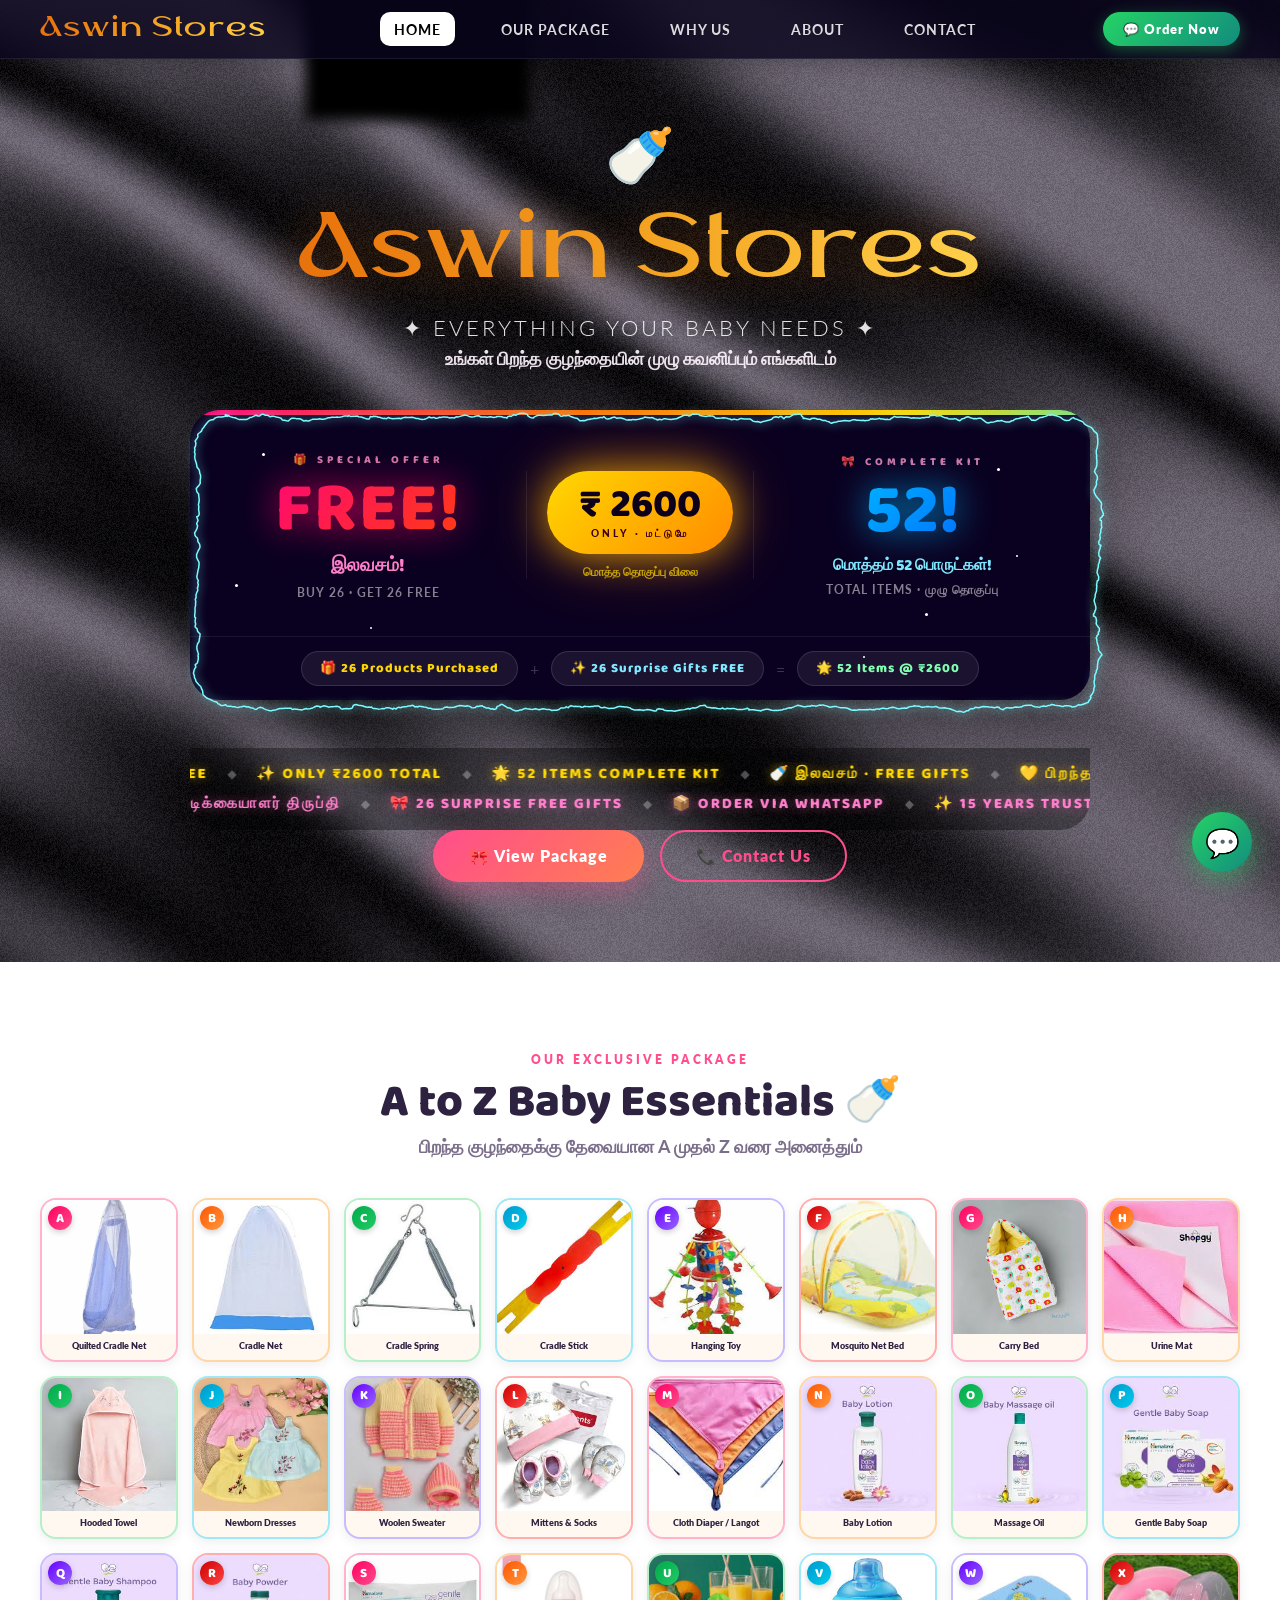
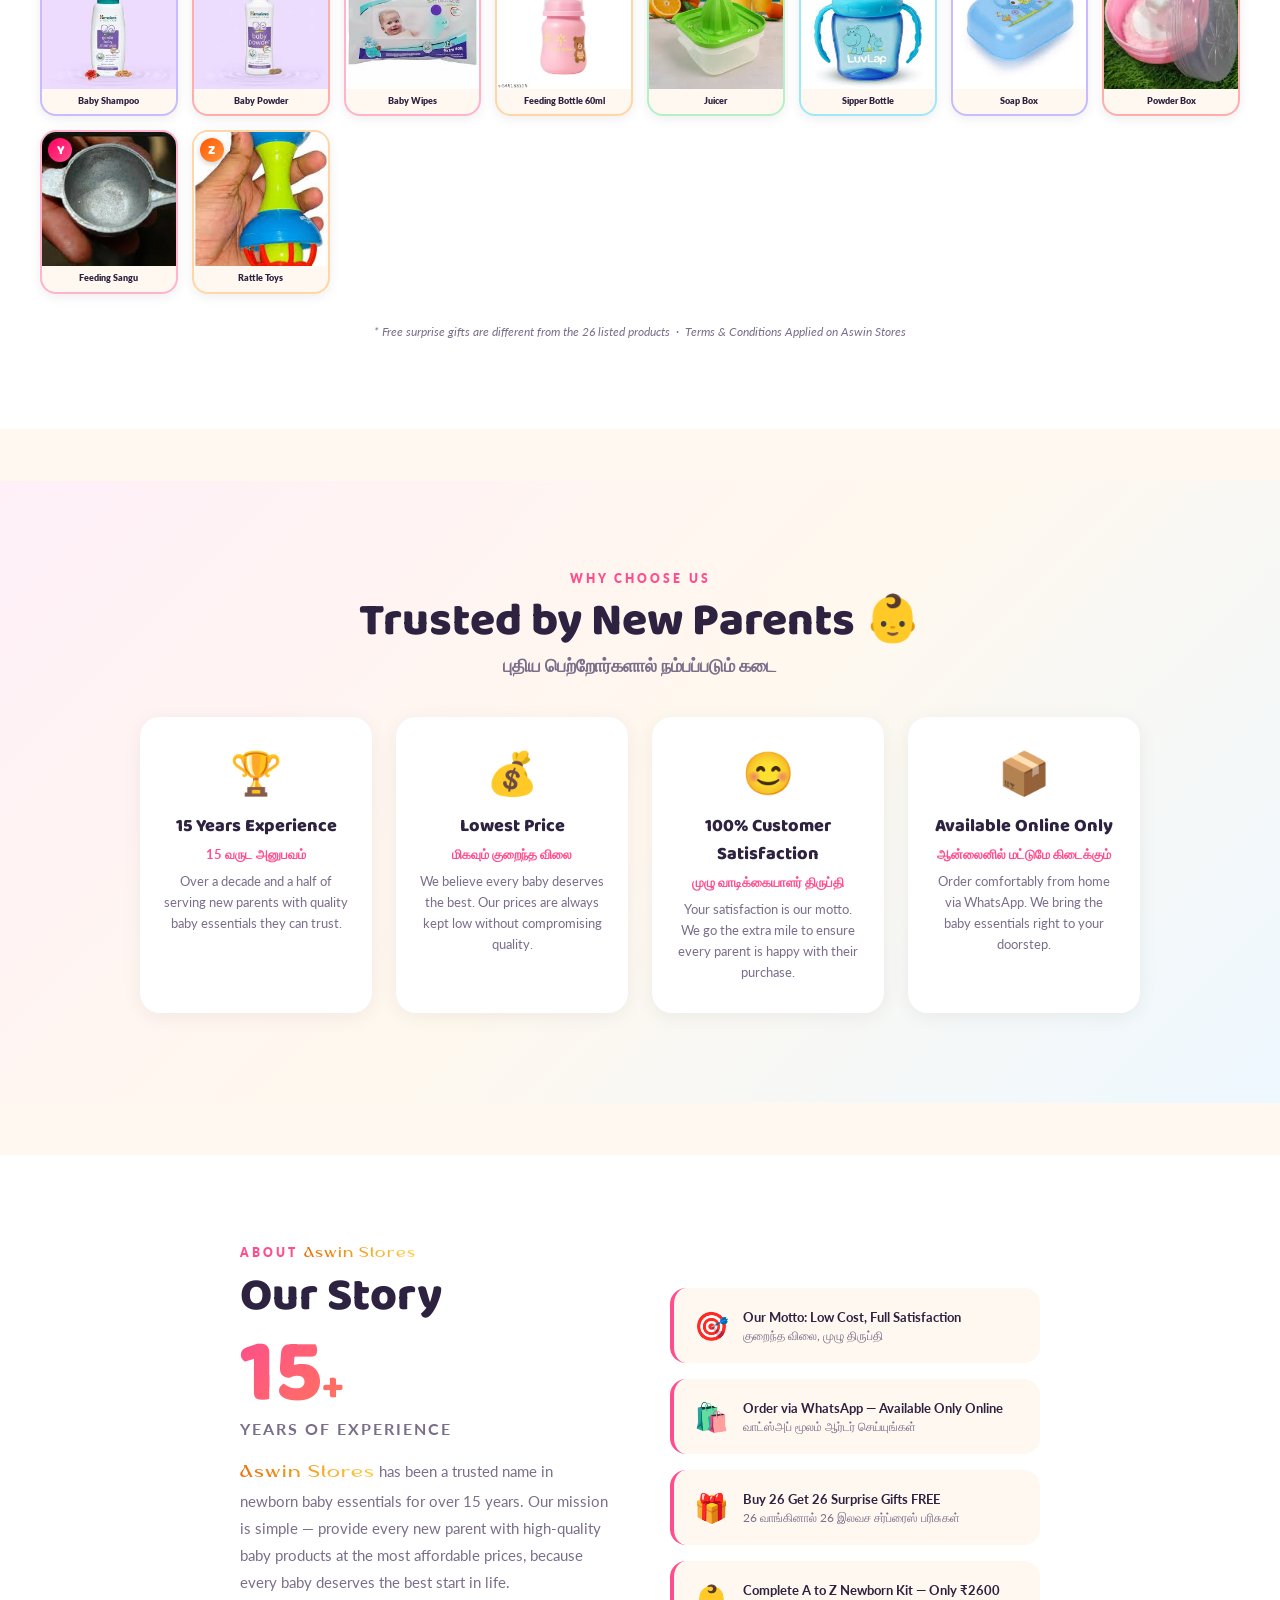
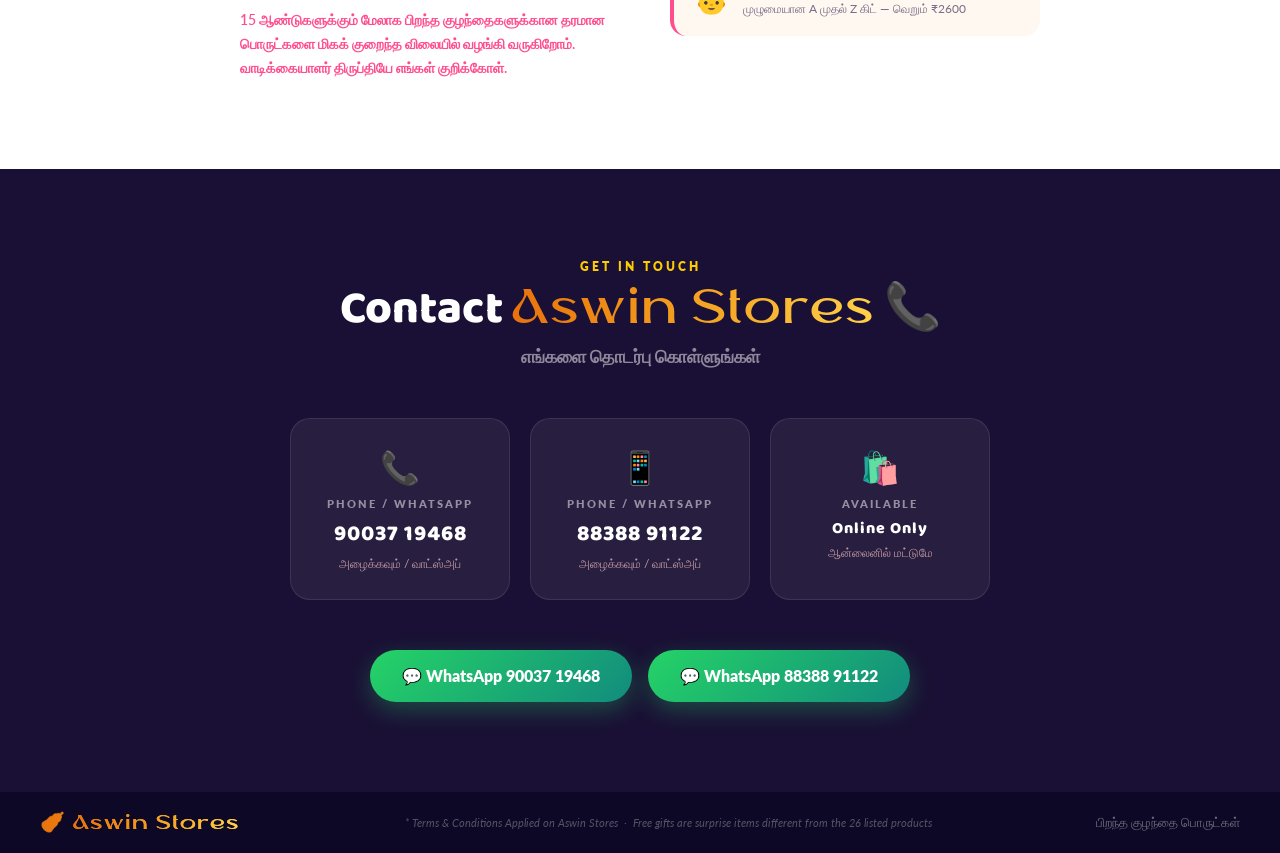
==== commit 0536f451: "Rename aswin_store_website (6).html to index.html" ====
--- a/index.html
+++ b/index.html
@@ -716,14 +716,169 @@
   50%{box-shadow:0 6px 40px rgba(37,211,102,0.8),0 0 0 10px rgba(37,211,102,0.1);}
 }
 
+
+/* ── MOBILE HAMBURGER MENU ── */
+.mob-menu-btn {
+  display:none;
+  background:none;border:none;cursor:pointer;
+  flex-direction:column;gap:5px;padding:4px;
+}
+.mob-menu-btn span {
+  display:block;width:24px;height:2px;
+  background:rgba(255,255,255,0.85);border-radius:2px;
+}
+.mob-drawer {
+  display:none;
+  position:fixed;top:0;left:0;right:0;bottom:0;
+  background:rgba(10,5,30,0.97);
+  z-index:999;
+  flex-direction:column;align-items:center;justify-content:center;gap:32px;
+}
+.mob-drawer.open{display:flex;}
+.mob-drawer a {
+  font-family:'Baloo 2',cursive;
+  font-size:28px;font-weight:800;color:#fff;
+  text-decoration:none;letter-spacing:2px;text-transform:uppercase;
+  transition:color 0.2s;
+}
+.mob-drawer a:hover{color:var(--sun);}
+.mob-drawer-close {
+  position:absolute;top:20px;right:24px;
+  background:none;border:none;color:#fff;font-size:36px;cursor:pointer;line-height:1;
+}
+.mob-drawer-wa{
+  background:linear-gradient(135deg,#25d366,#128c7e);
+  color:#fff !important;border-radius:50px;
+  padding:14px 32px;font-size:18px !important;
+}
+@media(max-width:768px){.mob-menu-btn{display:flex;}}
+
 /* ── RESPONSIVE ── */
+/* ══════════════════════════════════════════
+   MOBILE RESPONSIVE — full overhaul
+   ══════════════════════════════════════════ */
+
+/* ── Tablet (≤900px) ── */
+@media(max-width:900px){
+  .offer-content{
+    grid-template-columns:1fr;
+    gap:20px;
+    padding:24px 20px;
+  }
+  .price-center-mega{
+    border-left:none;border-right:none;
+    border-top:1px solid rgba(255,255,255,0.08);
+    border-bottom:1px solid rgba(255,255,255,0.08);
+    padding:16px 0;
+  }
+  .about-inner{grid-template-columns:1fr;gap:36px;}
+  .package-grid{grid-template-columns:repeat(auto-fill,minmax(110px,1fr));}
+}
+
+/* ── Mobile (≤768px) ── */
 @media(max-width:768px){
-  nav{padding:12px 20px;}
-  .nav-links{display:none;}
-  section{padding:70px 20px;}
-  .about-inner{grid-template-columns:1fr;gap:40px;}
-  .offer-card{padding:20px 24px;gap:20px;}
-  footer{flex-direction:column;text-align:center;}
+
+  /* NAV */
+  nav{padding:10px 16px; gap:10px;}
+  .nav-brand{font-size:20px;}
+  .gooey-nav-container{display:none;} /* hide gooey links on mobile */
+  .nav-wa{padding:7px 14px;font-size:12px;gap:5px;}
+
+  /* HERO */
+  .hero{padding:90px 16px 60px;}
+  .hero-emoji{font-size:40px;margin-bottom:10px;}
+  .hero-subtitle-en{font-size:12px;letter-spacing:2px;}
+  .hero-subtitle-ta{font-size:14px;margin-bottom:24px;}
+  .hero-cta{gap:10px;}
+  .btn-primary,.btn-secondary{padding:12px 22px;font-size:14px;}
+
+  /* OFFER CARD */
+  .offer-mega{max-width:100%;margin-bottom:28px;}
+  .offer-content{
+    grid-template-columns:1fr;
+    gap:16px;
+    padding:20px 16px;
+  }
+  .free-badge-main,.items-badge-main{font-size:52px;}
+  .free-tamil,.items-label-ta{font-size:15px;}
+  .price-rs-mega{font-size:30px;}
+  .price-badge-mega{padding:10px 22px;}
+  .price-center-mega{
+    border-left:none;border-right:none;
+    border-top:1px solid rgba(255,255,255,0.08);
+    border-bottom:1px solid rgba(255,255,255,0.08);
+    padding:14px 0;
+  }
+  .offer-bottom-strip{
+    padding:10px 16px;gap:8px;
+  }
+  .strip-pill{font-size:11px;padding:5px 12px;}
+
+  /* SCROLL VELOCITY */
+  .sv-section{margin-top:10px;}
+  .sv-text{font-size:12px;}
+
+  /* SECTIONS */
+  section{padding:60px 16px;}
+  .section-title{font-size:26px;}
+  .section-title-ta{font-size:14px;margin-bottom:28px;}
+
+  /* PACKAGE GRID */
+  .package-grid{
+    grid-template-columns:repeat(auto-fill,minmax(90px,1fr));
+    gap:8px;
+  }
+  .pkg-name{font-size:8px;padding:4px 3px 5px;}
+  .letter-badge{width:20px;height:20px;font-size:11px;}
+
+  /* WHY CARDS */
+  .why-grid{grid-template-columns:1fr 1fr;gap:12px;}
+  .why-card{padding:20px 14px;}
+  .why-icon{font-size:30px;margin-bottom:10px;}
+  .why-title{font-size:14px;}
+  .why-desc{font-size:12px;}
+
+  /* ABOUT */
+  .about-inner{grid-template-columns:1fr;gap:28px;max-width:100%;}
+  .about-years{font-size:64px;}
+  .about-desc{font-size:14px;}
+  .about-badge{padding:14px;}
+  .about-badge-icon{font-size:22px;}
+
+  /* CONTACT */
+  .contact-cards{gap:12px;}
+  .contact-card{padding:18px 14px;min-width:140px;}
+  .contact-value{font-size:17px;}
+  .wa-buttons{flex-direction:column;align-items:center;gap:10px;}
+  .wa-btn{padding:13px 24px;font-size:14px;width:100%;max-width:320px;justify-content:center;}
+
+  /* FOOTER */
+  footer{
+    flex-direction:column;
+    text-align:center;
+    gap:8px;
+    padding:14px 16px;
+  }
+  .footer-note{font-size:10px;}
+
+  /* MODAL */
+  .modal{max-width:94vw;}
+  .modal-img{height:180px;}
+  .modal-title{font-size:20px;}
+
+  /* FLOATING WA */
+  .floating-wa{width:50px;height:50px;font-size:22px;bottom:18px;right:18px;}
+}
+
+/* ── Small mobile (≤420px) ── */
+@media(max-width:420px){
+  .why-grid{grid-template-columns:1fr;}
+  .package-grid{grid-template-columns:repeat(auto-fill,minmax(80px,1fr));}
+  .free-badge-main,.items-badge-main{font-size:44px;}
+  .offer-bottom-strip{flex-direction:column;align-items:center;}
+  .strip-dot{display:none;}
+  .hero-cta{flex-direction:column;align-items:center;}
+  .btn-primary,.btn-secondary{width:100%;max-width:280px;justify-content:center;}
 }
 
 /* ── FADE IN ── */
@@ -751,7 +906,21 @@
     <span class="effect text"   id="gooeyText"></span>
   </div>
   <a class="nav-wa" href="https://wa.me/919003719468" target="_blank">💬 Order Now</a>
+  <button class="mob-menu-btn" onclick="document.getElementById('mobDrawer').classList.add('open')" aria-label="Menu">
+    <span></span><span></span><span></span>
+  </button>
 </nav>
+
+<!-- MOBILE DRAWER -->
+<div class="mob-drawer" id="mobDrawer">
+  <button class="mob-drawer-close" onclick="document.getElementById('mobDrawer').classList.remove('open')">✕</button>
+  <a href="#home"    onclick="document.getElementById('mobDrawer').classList.remove('open')">Home</a>
+  <a href="#package" onclick="document.getElementById('mobDrawer').classList.remove('open')">Our Package</a>
+  <a href="#why"     onclick="document.getElementById('mobDrawer').classList.remove('open')">Why Us</a>
+  <a href="#about"   onclick="document.getElementById('mobDrawer').classList.remove('open')">About</a>
+  <a href="#contact" onclick="document.getElementById('mobDrawer').classList.remove('open')">Contact</a>
+  <a href="https://wa.me/919003719468" target="_blank" class="mob-drawer-wa">💬 Order Now</a>
+</div>
 
 <!-- HERO -->
 <section class="hero" id="home">
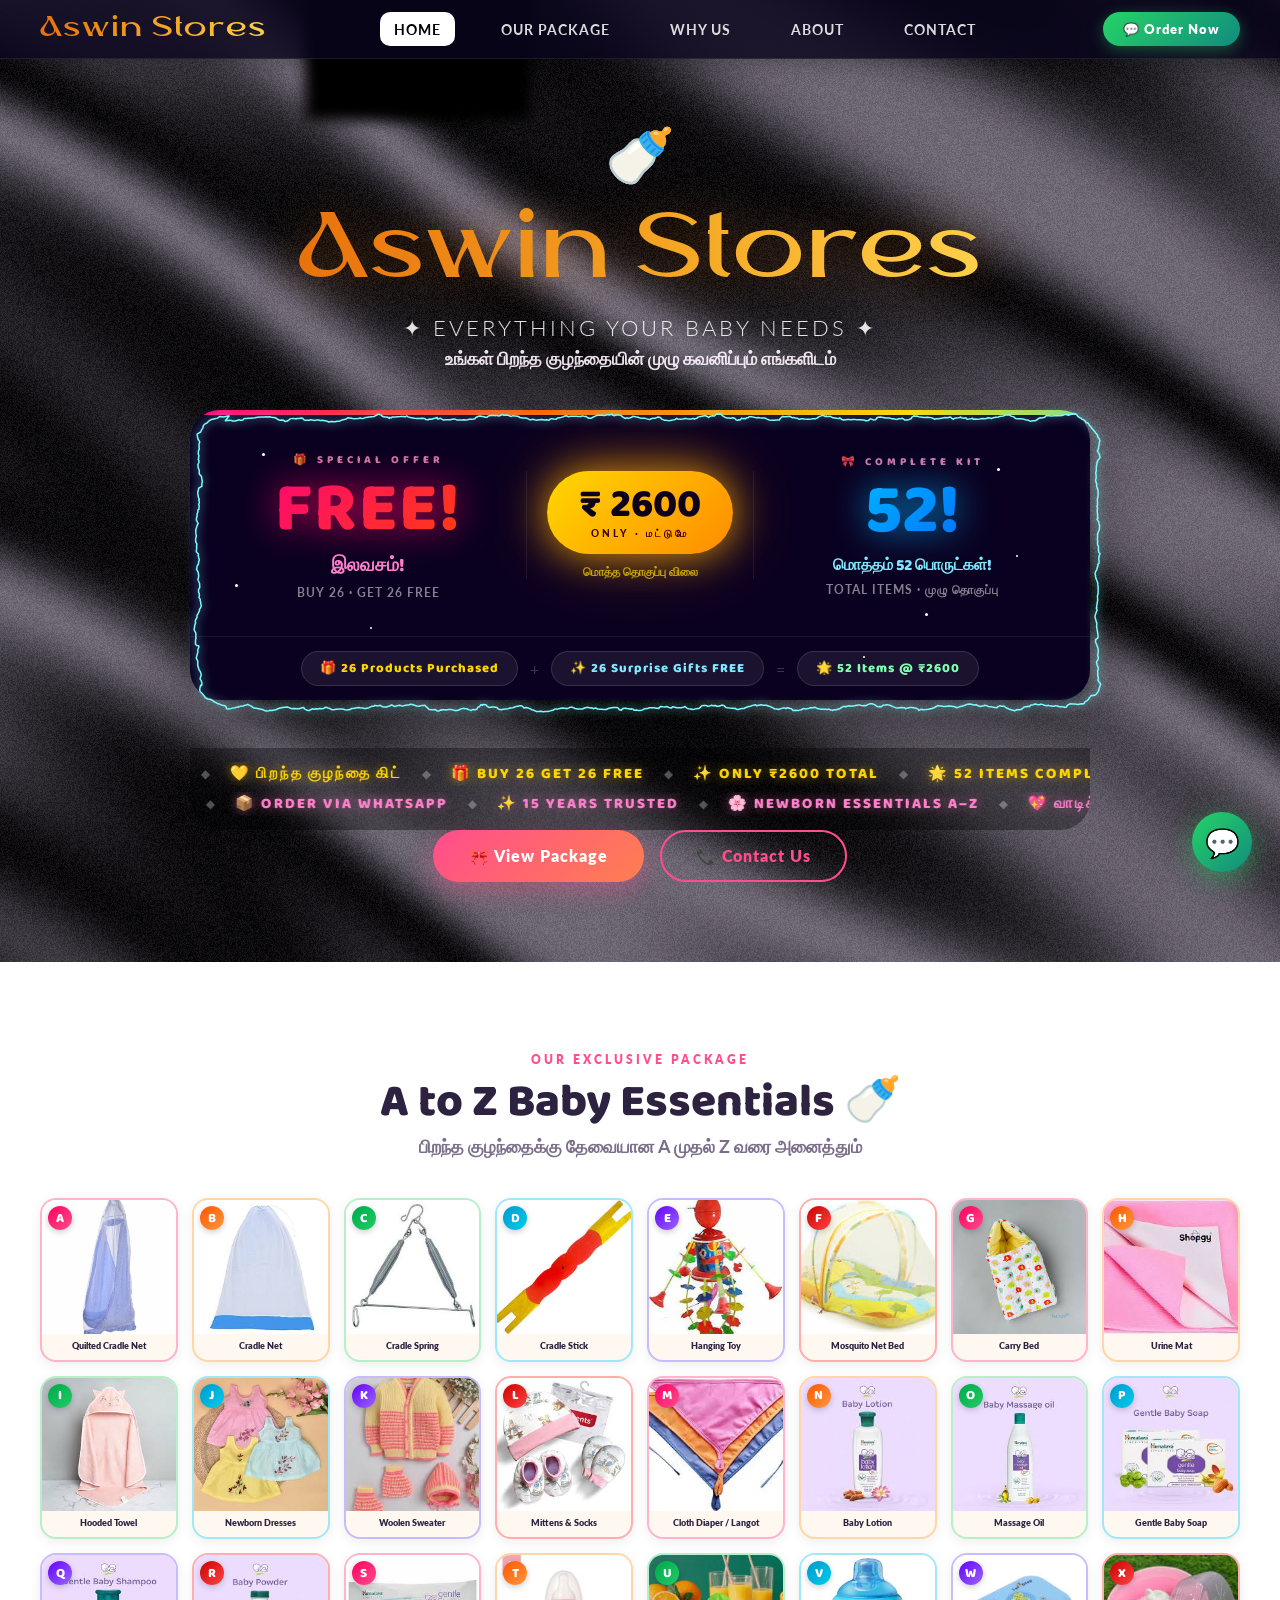
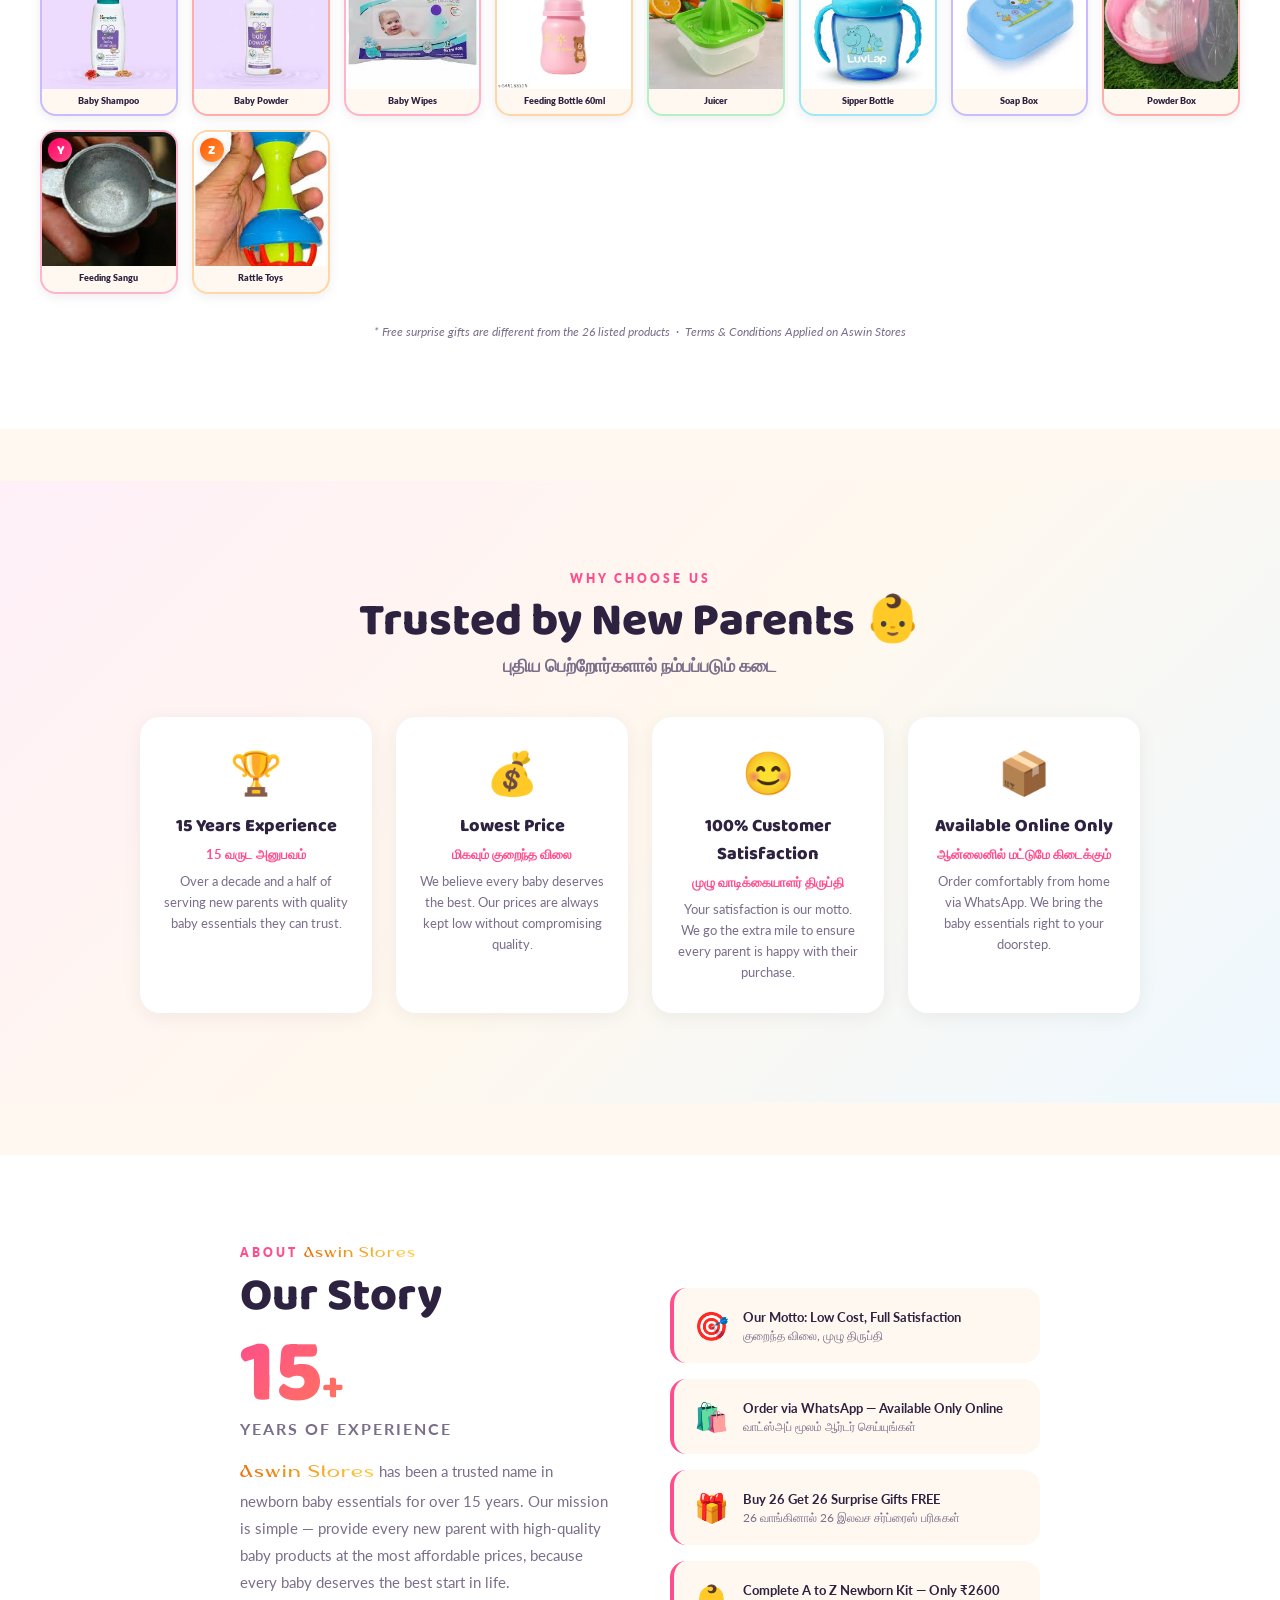
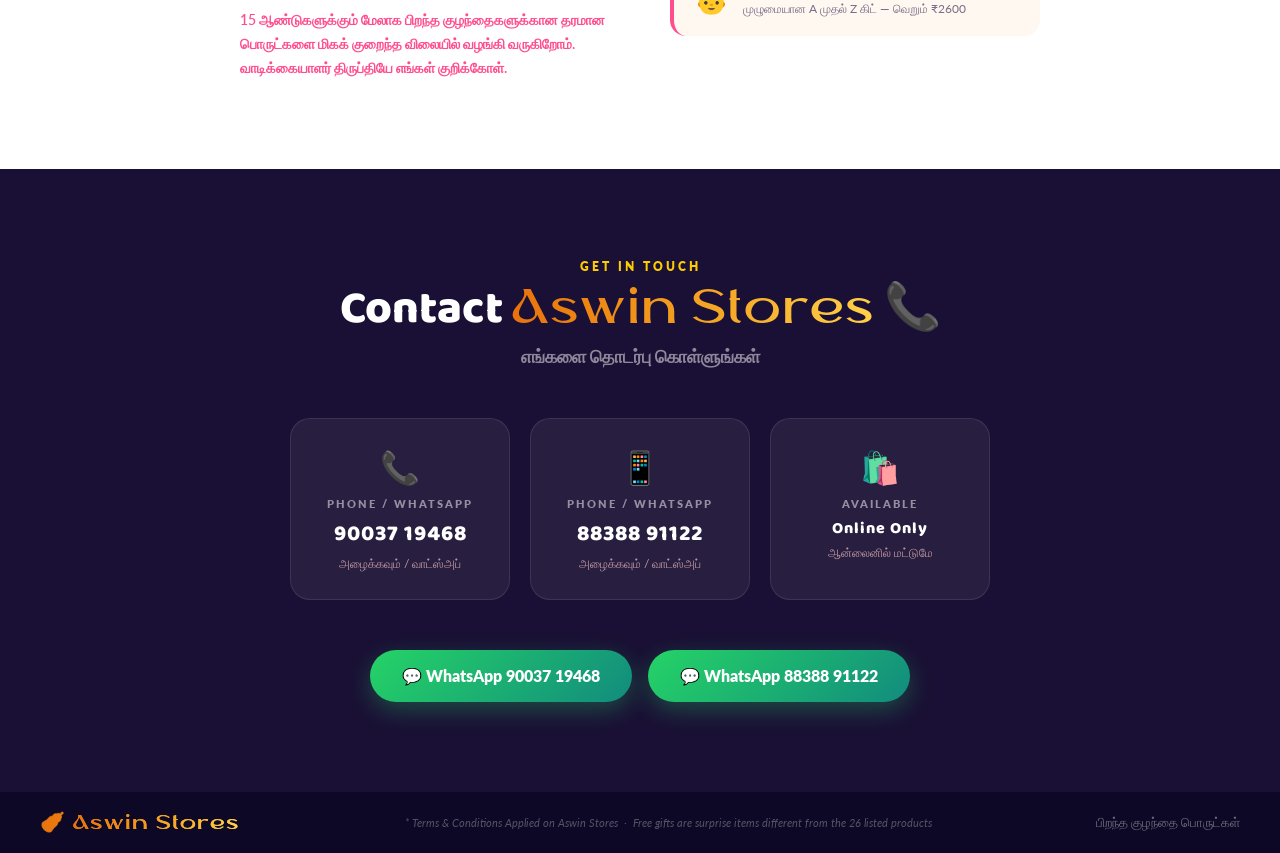
==== commit 93795a73: "separated css and js" ====
--- a/index.html
+++ b/index.html
@@ -5,886 +5,7 @@
 <meta name="viewport" content="width=device-width, initial-scale=1.0">
 <title>Aswin Stores — Newborn Baby Essentials</title>
 <link href="https://fonts.googleapis.com/css2?family=Baloo+2:wght@400;600;700;800;900&family=Lato:wght@300;400;700&display=swap" rel="stylesheet">
-<style>
-:root {
-  --rose:    #ff4d8d;
-  --peach:   #ff7f50;
-  --sun:     #ffcc00;
-  --sky:     #4fc3f7;
-  --mint:    #66ddb0;
-  --lavender:#b39dff;
-  --cream:   #fff8f0;
-  --dark:    #1a1035;
-  --card-bg: #ffffff;
-  --text:    #2d2240;
-  --muted:   #7a6e8a;
-
-  /* ── LOGO BRAND IDENTITY ── */
-  --logo-font: 'Kaivalya', cursive;
-  --logo-grad: linear-gradient(90deg, #e8720c 0%, #f5a623 55%, #ffd04a 100%);
-}
-
-@font-face {
-  font-family: 'Kaivalya';
-  src: url('[data-uri]') format('opentype');
-  font-weight: normal;
-  font-style: normal;
-}
-
-/* Master logo class — apply to EVERY brand name appearance */
-.brand-logo {
-  font-family: var(--logo-font) !important;
-  background: var(--logo-grad) !important;
-  -webkit-background-clip: text !important;
-  -webkit-text-fill-color: transparent !important;
-  background-clip: text !important;
-  font-weight: normal !important;
-  letter-spacing: 1px;
-  display: inline-block;
-  text-transform: none !important;
-}
-
-* { margin:0; padding:0; box-sizing:border-box; }
-html { scroll-behavior: smooth; }
-body {
-  font-family: 'Lato', sans-serif;
-  background: var(--cream);
-  color: var(--text);
-  overflow-x: hidden;
-}
-
-/* ── GOOEY NAV ── */
-:root {
-  --linear-ease: linear(0,0.068,0.19 2.7%,0.804 8.1%,1.037,1.199 13.2%,1.245,1.27 15.8%,1.274,1.272 17.4%,1.249 19.1%,0.996 28%,0.949,0.928 33.3%,0.926,0.933 36.8%,1.001 45.6%,1.013,1.019 50.8%,1.018 54.4%,1 63.1%,0.995 68%,1.001 85%,1);
-  --color-1: #ff4d8d;
-  --color-2: #ff9940;
-  --color-3: #ffd700;
-  --color-4: #00ccee;
-}
-nav {
-  position: fixed; top:0; left:0; right:0; z-index:100;
-  background: rgba(10,5,30,0.82);
-  backdrop-filter: blur(14px);
-  border-bottom: 1px solid rgba(255,255,255,0.08);
-  padding: 12px 40px;
-  display: flex; align-items:center; justify-content:space-between;
-  box-shadow: 0 2px 24px rgba(0,0,0,0.3);
-}
-.nav-brand {
-  font-family: var(--logo-font);
-  font-size: 28px; font-weight: normal;
-  background: var(--logo-grad);
-  -webkit-background-clip: text; -webkit-text-fill-color: transparent;
-  background-clip: text;
-  letter-spacing: 1px;
-  display: inline-block;
-  text-transform: none;
-}
-.nav-wa {
-  background: linear-gradient(135deg, #25d366, #128c7e);
-  color:#fff; border:none; border-radius:50px;
-  padding:9px 20px; font-size:13px; font-weight:800;
-  cursor:pointer; letter-spacing:1px; text-decoration:none;
-  display:flex; align-items:center; gap:7px;
-  box-shadow: 0 4px 15px rgba(37,211,102,0.35);
-  transition: transform 0.2s, box-shadow 0.2s;
-}
-.nav-wa:hover { transform:translateY(-2px); box-shadow:0 6px 20px rgba(37,211,102,0.45); }
-
-/* GooeyNav container */
-.gooey-nav-container { position: relative; }
-.gooey-nav-container nav-inner {
-  display: flex; position: relative;
-  transform: translate3d(0,0,0.01px);
-}
-.gooey-nav-container ul {
-  display: flex; gap: 2em; list-style: none;
-  padding: 0 1em; margin: 0;
-  position: relative; z-index: 3;
-  color: white;
-  text-shadow: 0 1px 1px hsl(205deg 30% 10% / 0.2);
-}
-.gooey-nav-container ul li {
-  border-radius: 100vw; position: relative;
-  cursor: pointer;
-  transition: background-color 0.3s ease, color 0.3s ease, box-shadow 0.3s ease;
-  box-shadow: 0 0 0.5px 1.5px transparent;
-  color: rgba(255,255,255,0.85);
-}
-.gooey-nav-container ul li a {
-  display: inline-block; padding: 0.6em 1em;
-  text-decoration: none; color: inherit;
-  font-size: 14px; font-weight: 700;
-  letter-spacing: 1px; text-transform: uppercase;
-}
-.gooey-nav-container ul li::after {
-  content: ''; position: absolute; inset: 0;
-  border-radius: 10px; background: white;
-  opacity: 0; transform: scale(0);
-  transition: all 0.3s ease; z-index: -1;
-}
-.gooey-nav-container ul li.active { color: black; text-shadow: none; }
-.gooey-nav-container ul li.active::after { opacity: 1; transform: scale(1); }
-
-/* effect spans */
-.gooey-nav-container .effect {
-  position: absolute; left:0; top:0; width:0; height:0;
-  opacity:1; pointer-events:none;
-  display: grid; place-items: center; z-index: 1;
-}
-.gooey-nav-container .effect.text {
-  color: white; transition: color 0.3s ease;
-  font-size: 14px; font-weight: 700;
-  letter-spacing: 1px; text-transform: uppercase;
-}
-.gooey-nav-container .effect.text.active { color: black; }
-.gooey-nav-container .effect.filter {
-  filter: blur(7px) contrast(100) blur(0);
-  mix-blend-mode: lighten;
-}
-.gooey-nav-container .effect.filter::before {
-  content: ''; position: absolute; inset: -75px;
-  z-index: -2; background: black;
-}
-.gooey-nav-container .effect.filter::after {
-  content: ''; position: absolute; inset: 0;
-  background: white; transform: scale(0); opacity: 0;
-  z-index: -1; border-radius: 100vw;
-}
-.gooey-nav-container .effect.active::after {
-  animation: goo-pill 0.3s ease both;
-}
-@keyframes goo-pill { to { transform: scale(1); opacity: 1; } }
-
-/* particles */
-.goo-particle, .goo-point {
-  display: block; opacity: 0;
-  width: 20px; height: 20px;
-  border-radius: 100%; transform-origin: center;
-}
-.goo-particle {
-  --time: 5s;
-  position: absolute;
-  top: calc(50% - 8px); left: calc(50% - 8px);
-  animation: goo-particle-anim calc(var(--time)) ease 1 -350ms;
-}
-.goo-point {
-  background: var(--color);
-  opacity: 1;
-  animation: goo-point-anim calc(var(--time)) ease 1 -350ms;
-}
-@keyframes goo-particle-anim {
-  0%   { transform: rotate(0deg) translate(var(--start-x), var(--start-y)); opacity:1; animation-timing-function: cubic-bezier(0.55,0,1,0.45); }
-  70%  { transform: rotate(calc(var(--rotate)*0.5)) translate(calc(var(--end-x)*1.2), calc(var(--end-y)*1.2)); opacity:1; animation-timing-function: ease; }
-  85%  { transform: rotate(calc(var(--rotate)*0.66)) translate(var(--end-x), var(--end-y)); opacity:1; }
-  100% { transform: rotate(calc(var(--rotate)*1.2)) translate(calc(var(--end-x)*0.5), calc(var(--end-y)*0.5)); opacity:1; }
-}
-@keyframes goo-point-anim {
-  0%   { transform: scale(0); opacity:0; animation-timing-function: cubic-bezier(0.55,0,1,0.45); }
-  25%  { transform: scale(calc(var(--scale)*0.25)); }
-  38%  { opacity:1; }
-  65%  { transform: scale(var(--scale)); opacity:1; animation-timing-function: ease; }
-  85%  { transform: scale(var(--scale)); opacity:1; }
-  100% { transform: scale(0); opacity:0; }
-}
-
-/* ── HERO ── */
-.hero {
-  min-height: 100vh;
-  background: #7B7481;
-  display:flex; flex-direction:column; align-items:center; justify-content:center;
-  padding: 120px 40px 80px;
-  position:relative; overflow:hidden;
-  text-align:center;
-}
-#balatro-canvas {
-  position:absolute; inset:0; width:100%; height:100%;
-  z-index:0; pointer-events:none;
-}
-.hero-content { position:relative; z-index:1; }
-.hero-bubbles span {
-  display:none;
-}
-@keyframes float { 0%,100%{transform:translateY(0)} 50%{transform:translateY(-20px)} }
-
-.hero-emoji { font-size:56px; margin-bottom:16px; animation: bounce 2s infinite; }
-@keyframes bounce { 0%,100%{transform:translateY(0)} 50%{transform:translateY(-10px)} }
-
-.hero-title {
-  font-family: var(--logo-font);
-  font-size:clamp(52px,7vw,96px); font-weight:normal; line-height:1.1;
-  background: var(--logo-grad);
-  -webkit-background-clip:text; -webkit-text-fill-color:transparent;
-  background-clip: text;
-  filter: drop-shadow(0 2px 24px rgba(232,114,12,0.35));
-  margin-bottom:10px;
-  display: inline-block;
-  text-transform: none;
-}
-.hero-subtitle-en {
-  font-size:clamp(16px,2vw,22px); font-weight:300; color:rgba(255,255,255,0.88);
-  letter-spacing:3px; text-transform:uppercase; margin-bottom:6px;
-  text-shadow: 0 1px 6px rgba(0,0,0,0.2);
-}
-.hero-subtitle-ta {
-  font-size:18px; font-weight:700; color:rgba(255,245,255,0.92); margin-bottom:40px;
-  text-shadow: 0 1px 6px rgba(0,0,0,0.2);
-}
-
-/* ── MEGA OFFER SECTION ── */
-.offer-mega {
-  width:100%; max-width:900px;
-  margin-bottom:48px;
-  position:relative;
-}
-
-/* ── ELECTRIC BORDER — exact port of ElectricBorder.jsx ── */
-.eb-canvas-container {
-  position:absolute;
-  /* borderOffset=60 → canvas extends 60px beyond each side */
-  inset:-60px;
-  pointer-events:none;
-  z-index:3;
-  overflow:visible;
-}
-.eb-canvas {
-  position:absolute;
-  top:0; left:0;
-  pointer-events:none;
-}
-/* glow layers — exact from ElectricBorder CSS */
-.eb-layers {
-  position:absolute; inset:0;
-  border-radius:30px;
-  pointer-events:none; z-index:0;
-  overflow:hidden;
-}
-.eb-glow-1 {
-  position:absolute; inset:0;
-  border-radius:inherit;
-  box-shadow: inset 0 0 20px 2px rgba(125,249,255,0.15);
-}
-.eb-glow-2 {
-  position:absolute; inset:-1px;
-  border-radius:inherit;
-  background: transparent;
-  box-shadow: 0 0 18px 3px rgba(125,249,255,0.18);
-}
-.eb-background-glow {
-  position:absolute; inset:0;
-  border-radius:inherit;
-  background: radial-gradient(ellipse at 50% 0%, rgba(125,249,255,0.07) 0%, transparent 70%);
-}
-
-.offer-mega-inner {
-  position:relative;z-index:1;
-  background:#0a0020;
-  border-radius:30px;
-  overflow:hidden;
-  box-shadow:0 30px 80px rgba(0,0,0,0.5);
-}
-.offer-rainbow-bar {
-  height:5px;
-  background:linear-gradient(90deg,#ff0080,#ff6600,#ffd700,#00e5ff,#a020f0,#ff0080);
-  background-size:200% 100%;
-  animation:slide-bar 3s linear infinite;
-}
-@keyframes slide-bar{0%{background-position:0%}100%{background-position:200%}}
-.offer-stars{position:absolute;inset:0;overflow:hidden;pointer-events:none;z-index:0;}
-.offer-stars span{position:absolute;border-radius:50%;background:#fff;animation:twinkle 2s ease-in-out infinite;}
-@keyframes twinkle{0%,100%{opacity:0.12;transform:scale(1);}50%{opacity:0.7;transform:scale(1.5);}}
-.offer-content {
-  position:relative;z-index:1;
-  padding:36px 40px;
-  display:grid;
-  grid-template-columns:1fr auto 1fr;
-  gap:20px;align-items:center;
-}
-.free-block{text-align:center;}
-.free-super{font-family:'Baloo 2',cursive;font-size:11px;font-weight:800;letter-spacing:4px;text-transform:uppercase;color:rgba(255,150,200,0.8);margin-bottom:6px;}
-.free-badge-main{
-  display:block;
-  font-family:'Baloo 2',cursive;
-  font-size:70px;font-weight:900;line-height:1;letter-spacing:2px;
-  background:linear-gradient(135deg,#ff0080,#ff4500);
-  -webkit-background-clip:text;-webkit-text-fill-color:transparent;
-  filter:drop-shadow(0 0 18px rgba(255,0,100,0.8));
-  animation:free-pulse 1.6s ease-in-out infinite;
-}
-@keyframes free-pulse{
-  0%,100%{filter:drop-shadow(0 0 14px rgba(255,0,100,0.7));}
-  50%{filter:drop-shadow(0 0 34px rgba(255,0,100,1)) drop-shadow(0 0 55px rgba(255,80,0,0.5));}
-}
-.free-tamil{font-family:'Baloo 2',cursive;font-size:19px;font-weight:800;color:#ff80cc;margin-top:6px;}
-.free-desc-en{font-size:12px;font-weight:700;color:rgba(255,255,255,0.5);letter-spacing:1px;text-transform:uppercase;margin-top:4px;}
-.price-center-mega{
-  display:flex;flex-direction:column;align-items:center;gap:10px;padding:0 20px;
-  border-left:1px solid rgba(255,255,255,0.08);
-  border-right:1px solid rgba(255,255,255,0.08);
-}
-.price-badge-mega{
-  background:linear-gradient(135deg,#ffd700,#ff8c00);
-  border-radius:60px;padding:14px 32px;
-  box-shadow:0 0 40px rgba(255,180,0,0.8),0 0 80px rgba(255,120,0,0.3);
-  animation:price-glow 2s ease-in-out infinite;text-align:center;
-}
-@keyframes price-glow{
-  0%,100%{box-shadow:0 0 30px rgba(255,180,0,0.7),0 0 60px rgba(255,120,0,0.3);}
-  50%{box-shadow:0 0 55px rgba(255,200,0,1),0 0 100px rgba(255,140,0,0.5);}
-}
-.price-rs-mega{font-family:'Baloo 2',cursive;font-size:40px;font-weight:900;color:#0d001a;line-height:1;}
-.price-only-mega{font-size:10px;font-weight:900;color:#3d0010;letter-spacing:3px;text-transform:uppercase;margin-top:2px;}
-.price-ta-mega{font-size:12px;font-weight:700;color:rgba(255,215,0,0.7);text-align:center;}
-.items-block{text-align:center;}
-.items-badge-main{
-  display:block;
-  font-family:'Baloo 2',cursive;
-  font-size:70px;font-weight:900;line-height:1;
-  background:linear-gradient(135deg,#00d4ff,#0050ff);
-  -webkit-background-clip:text;-webkit-text-fill-color:transparent;
-  filter:drop-shadow(0 0 18px rgba(0,180,255,0.8));
-  animation:blue-pulse 2s ease-in-out infinite;
-}
-@keyframes blue-pulse{
-  0%,100%{filter:drop-shadow(0 0 14px rgba(0,180,255,0.7));}
-  50%{filter:drop-shadow(0 0 34px rgba(0,200,255,1)) drop-shadow(0 0 55px rgba(0,100,255,0.5));}
-}
-.items-label-ta{font-family:'Baloo 2',cursive;font-size:16px;font-weight:800;color:#80e8ff;margin-top:6px;}
-.items-desc-en{font-size:12px;font-weight:700;color:rgba(255,255,255,0.5);letter-spacing:1px;text-transform:uppercase;margin-top:4px;}
-.offer-bottom-strip{
-  border-top:1px solid rgba(255,255,255,0.07);
-  padding:14px 40px;
-  display:flex;align-items:center;justify-content:center;gap:12px;flex-wrap:wrap;
-  position:relative;z-index:1;
-}
-.strip-pill{
-  background:rgba(255,255,255,0.07);border:1px solid rgba(255,255,255,0.12);
-  border-radius:50px;padding:6px 18px;font-family:'Baloo 2',cursive;
-  font-size:13px;font-weight:800;color:#ffd700;letter-spacing:1px;
-}
-.strip-pill.blue-pill{color:#80e8ff;}
-.strip-dot{color:rgba(255,255,255,0.2);font-size:16px;}
-
-.hero-cta {
-  display:flex;gap:16px;flex-wrap:wrap;justify-content:center;
-}
-.btn-primary {
-  background:linear-gradient(135deg,var(--rose),var(--peach));
-  color:#fff;border:none;border-radius:50px;
-  padding:16px 36px;font-size:16px;font-weight:800;
-  cursor:pointer;letter-spacing:1px;text-decoration:none;
-  box-shadow:0 8px 25px rgba(255,77,141,0.4);
-  transition:transform 0.2s,box-shadow 0.2s;
-  display:inline-flex;align-items:center;gap:8px;
-}
-.btn-primary:hover{transform:translateY(-3px);box-shadow:0 12px 35px rgba(255,77,141,0.5);}
-.btn-secondary {
-  background:transparent;color:var(--rose);
-  border:2px solid var(--rose);border-radius:50px;
-  padding:14px 34px;font-size:16px;font-weight:800;
-  cursor:pointer;letter-spacing:1px;text-decoration:none;
-  transition:all 0.2s;display:inline-flex;align-items:center;gap:8px;
-}
-.btn-secondary:hover{background:var(--rose);color:#fff;}
-
-/* ── SECTION BASE ── */
-section { padding:90px 40px; }
-.section-tag {
-  font-size:12px;font-weight:800;letter-spacing:3px;text-transform:uppercase;
-  color:var(--rose);margin-bottom:10px;
-}
-.section-title {
-  font-family:'Baloo 2',cursive;
-  font-size:clamp(28px,4vw,46px);font-weight:900;
-  color:var(--text);line-height:1.1;margin-bottom:8px;
-}
-.section-title-ta { font-size:18px;font-weight:700;color:var(--muted);margin-bottom:40px; }
-.section-center { text-align:center; }
-
-/* ── PACKAGE SECTION ── */
-#package { background:#fff; }
-.package-grid {
-  display:grid;
-  grid-template-columns:repeat(auto-fill,minmax(130px,1fr));
-  gap:14px;
-  max-width:1200px;margin:0 auto;
-}
-/* ── GLAREHOVER ── */
-/* glareColor=#ffffff, glareOpacity=0.3, glareAngle=-30, glareSize=300, transitionDuration=800, playOnce=false */
-.pkg-card {
-  background:var(--cream);border-radius:16px;
-  overflow:hidden;
-  box-shadow:0 3px 12px rgba(0,0,0,0.07);
-  border:2px solid transparent;
-  transition:transform 0.2s,box-shadow 0.2s,border-color 0.2s;
-  cursor:pointer;position:relative;
-  --gh-angle: -30deg;
-  --gh-duration: 800ms;
-  --gh-size: 300%;
-  --gh-rgba: rgba(255,255,255,0.3);
-}
-.pkg-card::before {
-  content:'';
-  position:absolute;inset:0;z-index:3;
-  pointer-events:none;
-  background: linear-gradient(
-    var(--gh-angle),
-    hsla(0,0%,0%,0) 60%,
-    var(--gh-rgba) 70%,
-    hsla(0,0%,0%,0),
-    hsla(0,0%,0%,0) 100%
-  );
-  transition: var(--gh-duration) ease;
-  background-size: var(--gh-size) var(--gh-size), 100% 100%;
-  background-repeat: no-repeat;
-  background-position: -100% -100%, 0 0;
-}
-.pkg-card:hover::before {
-  background-position: 100% 100%, 0 0;
-}
-.pkg-card:hover{transform:translateY(-4px);box-shadow:0 10px 28px rgba(255,77,141,0.2);border-color:var(--rose);}
-.pkg-letter {
-  position:absolute;top:6px;left:6px;
-  width:24px;height:24px;border-radius:50%;
-  display:flex;align-items:center;justify-content:center;
-  font-family:'Baloo 2',cursive;font-size:13px;font-weight:900;color:#fff;
-  z-index:2;box-shadow:0 2px 6px rgba(0,0,0,0.2);
-}
-.pkg-img-wrap{width:100%;aspect-ratio:1/1;overflow:hidden;background:#f0f0f0;}
-.pkg-img-wrap img{width:100%;height:100%;object-fit:cover;transition:transform 0.3s;}
-.pkg-card:hover .pkg-img-wrap img{transform:scale(1.08);}
-.pkg-name{font-size:9px;font-weight:800;color:var(--text);text-align:center;padding:6px 4px 8px;line-height:1.3;}
-
-/* color cycles */
-.pkg-card:nth-child(6n+1){border-color:#ffb3cc;} .pkg-card:nth-child(6n+1) .pkg-letter{background:linear-gradient(135deg,#ff0060,#ff4d8d);}
-.pkg-card:nth-child(6n+2){border-color:#ffd6a5;} .pkg-card:nth-child(6n+2) .pkg-letter{background:linear-gradient(135deg,#ff5500,#ff9940);}
-.pkg-card:nth-child(6n+3){border-color:#b5f0c8;} .pkg-card:nth-child(6n+3) .pkg-letter{background:linear-gradient(135deg,#00a84a,#22cc66);}
-.pkg-card:nth-child(6n+4){border-color:#a0e8f8;} .pkg-card:nth-child(6n+4) .pkg-letter{background:linear-gradient(135deg,#0099cc,#00ccee);}
-.pkg-card:nth-child(6n+5){border-color:#c8bbff;} .pkg-card:nth-child(6n+5) .pkg-letter{background:linear-gradient(135deg,#6600ff,#9966ff);}
-.pkg-card:nth-child(6n+6){border-color:#ffadad;} .pkg-card:nth-child(6n+6) .pkg-letter{background:linear-gradient(135deg,#cc0000,#ff4444);}
-
-/* MODAL */
-.modal-overlay {
-  display:none;position:fixed;inset:0;z-index:200;
-  background:rgba(26,16,53,0.75);backdrop-filter:blur(6px);
-  align-items:center;justify-content:center;padding:20px;
-}
-.modal-overlay.active{display:flex;}
-.modal {
-  background:#fff;border-radius:24px;max-width:440px;width:100%;
-  overflow:hidden;box-shadow:0 30px 80px rgba(0,0,0,0.3);
-  animation:popIn 0.3s ease;
-}
-@keyframes popIn{from{transform:scale(0.85);opacity:0}to{transform:scale(1);opacity:1}}
-.modal-img{width:100%;height:220px;object-fit:cover;}
-.modal-body{padding:24px;}
-.modal-letter{
-  display:inline-block;
-  font-family:'Baloo 2',cursive;font-size:13px;font-weight:900;color:#fff;
-  background:var(--rose);border-radius:50px;padding:2px 12px;margin-bottom:10px;
-}
-.modal-title{font-family:'Baloo 2',cursive;font-size:26px;font-weight:900;color:var(--text);margin-bottom:8px;}
-.modal-desc{font-size:14px;color:var(--muted);line-height:1.7;margin-bottom:20px;}
-.modal-wa{
-  display:flex;align-items:center;justify-content:center;gap:8px;
-  background:linear-gradient(135deg,#25d366,#128c7e);
-  color:#fff;text-decoration:none;border-radius:50px;
-  padding:12px 24px;font-weight:800;font-size:14px;
-  box-shadow:0 4px 15px rgba(37,211,102,0.3);
-  transition:transform 0.2s;
-}
-.modal-wa:hover{transform:translateY(-2px);}
-.modal-close{
-  float:right;background:none;border:none;font-size:22px;
-  cursor:pointer;color:var(--muted);margin-top:-4px;
-  transition:color 0.2s;
-}
-.modal-close:hover{color:var(--rose);}
-
-/* ── SCROLL VELOCITY ── */
-.sv-section {
-  background: #0a0010;
-  overflow: hidden;
-  padding: 28px 0;
-  user-select: none;
-}
-.parallax {
-  overflow: hidden;
-  white-space: nowrap;
-  display: flex;
-  flex-wrap: nowrap;
-  position: relative;
-}
-.scroller {
-  display: flex;
-  flex-wrap: nowrap;
-  white-space: nowrap;
-  will-change: transform;
-}
-.scroller span {
-  font-family: var(--logo-font);
-  font-size: clamp(28px, 4vw, 48px);
-  font-weight: normal;
-  background: var(--logo-grad);
-  -webkit-background-clip: text;
-  -webkit-text-fill-color: transparent;
-  background-clip: text;
-  letter-spacing: 2px;
-  padding: 0 32px;
-  text-transform: none;
-  flex-shrink: 0;
-}
-.scroller span::after {
-  content: ' ✦ ';
-  background: linear-gradient(90deg, #e8720c, #ffd04a);
-  -webkit-background-clip: text;
-  -webkit-text-fill-color: transparent;
-  background-clip: text;
-  font-size: 0.6em;
-  vertical-align: middle;
-}
-
-/* ── WHY US ── */
-#why {
-  background:linear-gradient(135deg,#fff0f8,#fff8ee,#eef8ff);
-}
-.why-grid{
-  display:grid;grid-template-columns:repeat(auto-fit,minmax(220px,1fr));
-  gap:24px;max-width:1000px;margin:0 auto;
-}
-.why-card{
-  background:#fff;border-radius:20px;padding:30px 24px;
-  box-shadow:0 4px 20px rgba(0,0,0,0.06);
-  text-align:center;
-  transition:transform 0.2s,box-shadow 0.2s;
-  cursor:pointer; position:relative; overflow:hidden;
-  --gh-angle: -30deg;
-  --gh-duration: 800ms;
-  --gh-size: 300%;
-  --gh-rgba: rgba(255,255,255,0.45);
-}
-.why-card::before {
-  content:'';
-  position:absolute;inset:0;z-index:1;pointer-events:none;
-  background: linear-gradient(
-    var(--gh-angle),
-    hsla(0,0%,0%,0) 60%,
-    var(--gh-rgba) 70%,
-    hsla(0,0%,0%,0),
-    hsla(0,0%,0%,0) 100%
-  );
-  transition: var(--gh-duration) ease;
-  background-size: var(--gh-size) var(--gh-size), 100% 100%;
-  background-repeat: no-repeat;
-  background-position: -100% -100%, 0 0;
-}
-.why-card:hover::before { background-position: 100% 100%, 0 0; }
-.why-card:hover{transform:translateY(-4px);box-shadow:0 10px 30px rgba(255,77,141,0.15);}
-.why-icon{font-size:42px;margin-bottom:14px;}
-.why-title{font-family:'Baloo 2',cursive;font-size:18px;font-weight:800;color:var(--text);margin-bottom:6px;}
-.why-title-ta{font-size:13px;font-weight:700;color:var(--rose);margin-bottom:8px;}
-.why-desc{font-size:13px;color:var(--muted);line-height:1.6;}
-
-/* ── SCROLL VELOCITY TICKER ── */
-.sv-section {
-  overflow: hidden;
-  padding: 14px 0;
-  background: transparent;
-  position: relative; z-index: 2;
-  margin: 16px 0 0;
-  width: 100%;
-}
-.sv-parallax {
-  overflow: hidden;
-  width: 100%;
-  white-space: nowrap;
-}
-.sv-scroller {
-  display: inline-flex;
-  white-space: nowrap;
-  will-change: transform;
-}
-.sv-text {
-  font-family: 'Baloo 2', cursive;
-  font-size: 15px;
-  font-weight: 900;
-  letter-spacing: 2px;
-  text-transform: uppercase;
-  padding: 0 12px;
-  display: inline-block;
-}
-.sv-row-1 .sv-text {
-  color: #ffd700;
-  text-shadow: 0 0 12px rgba(255,215,0,0.5);
-}
-.sv-row-2 .sv-text {
-  color: #ff80cc;
-  text-shadow: 0 0 12px rgba(255,128,204,0.5);
-}
-.sv-sep {
-  color: rgba(255,255,255,0.3);
-  padding: 0 8px;
-  font-size: 12px;
-}
-#about{background:#fff;}
-.about-inner{
-  max-width:800px;margin:0 auto;
-  display:grid;grid-template-columns:1fr 1fr;gap:60px;align-items:center;
-}
-.about-text-block{}
-.about-years{
-  font-family:'Baloo 2',cursive;
-  font-size:90px;font-weight:900;line-height:1;
-  background:linear-gradient(135deg,var(--rose),var(--peach),var(--sun));
-  -webkit-background-clip:text;-webkit-text-fill-color:transparent;
-}
-.about-years-label{font-size:16px;font-weight:700;color:var(--muted);letter-spacing:2px;text-transform:uppercase;}
-.about-desc{font-size:15px;color:var(--muted);line-height:1.8;margin-top:20px;}
-.about-desc-ta{font-size:14px;color:var(--rose);font-weight:600;line-height:1.7;margin-top:12px;}
-.about-badges{display:flex;flex-direction:column;gap:16px;}
-.about-badge{
-  background:var(--cream);border-radius:16px;padding:20px;
-  display:flex;align-items:center;gap:14px;
-  border-left:4px solid var(--rose);
-}
-.about-badge-icon{font-size:28px;}
-.about-badge-text{font-size:13px;font-weight:700;color:var(--text);line-height:1.4;}
-.about-badge-ta{font-size:12px;color:var(--muted);margin-top:2px;}
-
-/* ── CONTACT ── */
-#contact{
-  background:var(--dark);
-  text-align:center;
-}
-#contact .section-tag{color:var(--sun);}
-#contact .section-title{color:#fff;}
-#contact .section-title-ta{color:rgba(255,255,255,0.5);margin-bottom:50px;}
-.contact-cards{
-  display:flex;gap:20px;justify-content:center;flex-wrap:wrap;max-width:700px;margin:0 auto 50px;
-}
-.contact-card{
-  background:rgba(255,255,255,0.06);border-radius:20px;
-  padding:28px 36px;text-align:center;flex:1;min-width:200px;
-  border:1px solid rgba(255,255,255,0.1);
-  transition:background 0.2s,transform 0.2s;
-}
-.contact-card:hover{background:rgba(255,255,255,0.1);transform:translateY(-3px);}
-.contact-icon{font-size:32px;margin-bottom:10px;}
-.contact-label{font-size:11px;font-weight:800;color:rgba(255,255,255,0.5);letter-spacing:2px;text-transform:uppercase;margin-bottom:6px;}
-.contact-value{font-family:'Baloo 2',cursive;font-size:22px;font-weight:800;color:#fff;letter-spacing:1px;}
-.contact-ta{font-size:12px;color:rgba(255,200,200,0.7);margin-top:4px;}
-.wa-buttons{display:flex;gap:16px;justify-content:center;flex-wrap:wrap;}
-.wa-btn{
-  display:inline-flex;align-items:center;gap:10px;
-  background:linear-gradient(135deg,#25d366,#128c7e);
-  color:#fff;text-decoration:none;border-radius:50px;
-  padding:16px 32px;font-size:16px;font-weight:800;
-  box-shadow:0 8px 25px rgba(37,211,102,0.3);
-  transition:transform 0.2s,box-shadow 0.2s;
-}
-.wa-btn:hover{transform:translateY(-3px);box-shadow:0 12px 35px rgba(37,211,102,0.45);}
-
-/* ── FOOTER BAR ── */
-footer{
-  background:#0d0825;
-  padding:18px 40px;
-  display:flex;align-items:center;justify-content:space-between;flex-wrap:wrap;gap:10px;
-}
-.footer-brand{
-  font-family: var(--logo-font);
-  font-size:20px; font-weight:normal;
-  background: var(--logo-grad);
-  -webkit-background-clip: text; -webkit-text-fill-color: transparent;
-  background-clip: text;
-  letter-spacing:1px; display:inline-block;
-  text-transform: none;
-}
-.footer-note{font-size:11px;color:rgba(255,255,255,0.3);font-style:italic;}
-
-/* ── FLOATING WA ── */
-.floating-wa{
-  position:fixed;bottom:28px;right:28px;z-index:150;
-  width:60px;height:60px;border-radius:50%;
-  background:linear-gradient(135deg,#25d366,#128c7e);
-  display:flex;align-items:center;justify-content:center;
-  font-size:28px;text-decoration:none;
-  box-shadow:0 6px 25px rgba(37,211,102,0.5);
-  animation:wa-pulse 2s infinite;
-}
-@keyframes wa-pulse{
-  0%,100%{box-shadow:0 6px 25px rgba(37,211,102,0.5);}
-  50%{box-shadow:0 6px 40px rgba(37,211,102,0.8),0 0 0 10px rgba(37,211,102,0.1);}
-}
-
-
-/* ── MOBILE HAMBURGER MENU ── */
-.mob-menu-btn {
-  display:none;
-  background:none;border:none;cursor:pointer;
-  flex-direction:column;gap:5px;padding:4px;
-}
-.mob-menu-btn span {
-  display:block;width:24px;height:2px;
-  background:rgba(255,255,255,0.85);border-radius:2px;
-}
-.mob-drawer {
-  display:none;
-  position:fixed;top:0;left:0;right:0;bottom:0;
-  background:rgba(10,5,30,0.97);
-  z-index:999;
-  flex-direction:column;align-items:center;justify-content:center;gap:32px;
-}
-.mob-drawer.open{display:flex;}
-.mob-drawer a {
-  font-family:'Baloo 2',cursive;
-  font-size:28px;font-weight:800;color:#fff;
-  text-decoration:none;letter-spacing:2px;text-transform:uppercase;
-  transition:color 0.2s;
-}
-.mob-drawer a:hover{color:var(--sun);}
-.mob-drawer-close {
-  position:absolute;top:20px;right:24px;
-  background:none;border:none;color:#fff;font-size:36px;cursor:pointer;line-height:1;
-}
-.mob-drawer-wa{
-  background:linear-gradient(135deg,#25d366,#128c7e);
-  color:#fff !important;border-radius:50px;
-  padding:14px 32px;font-size:18px !important;
-}
-@media(max-width:768px){.mob-menu-btn{display:flex;}}
-
-/* ── RESPONSIVE ── */
-/* ══════════════════════════════════════════
-   MOBILE RESPONSIVE — full overhaul
-   ══════════════════════════════════════════ */
-
-/* ── Tablet (≤900px) ── */
-@media(max-width:900px){
-  .offer-content{
-    grid-template-columns:1fr;
-    gap:20px;
-    padding:24px 20px;
-  }
-  .price-center-mega{
-    border-left:none;border-right:none;
-    border-top:1px solid rgba(255,255,255,0.08);
-    border-bottom:1px solid rgba(255,255,255,0.08);
-    padding:16px 0;
-  }
-  .about-inner{grid-template-columns:1fr;gap:36px;}
-  .package-grid{grid-template-columns:repeat(auto-fill,minmax(110px,1fr));}
-}
-
-/* ── Mobile (≤768px) ── */
-@media(max-width:768px){
-
-  /* NAV */
-  nav{padding:10px 16px; gap:10px;}
-  .nav-brand{font-size:20px;}
-  .gooey-nav-container{display:none;} /* hide gooey links on mobile */
-  .nav-wa{padding:7px 14px;font-size:12px;gap:5px;}
-
-  /* HERO */
-  .hero{padding:90px 16px 60px;}
-  .hero-emoji{font-size:40px;margin-bottom:10px;}
-  .hero-subtitle-en{font-size:12px;letter-spacing:2px;}
-  .hero-subtitle-ta{font-size:14px;margin-bottom:24px;}
-  .hero-cta{gap:10px;}
-  .btn-primary,.btn-secondary{padding:12px 22px;font-size:14px;}
-
-  /* OFFER CARD */
-  .offer-mega{max-width:100%;margin-bottom:28px;}
-  .offer-content{
-    grid-template-columns:1fr;
-    gap:16px;
-    padding:20px 16px;
-  }
-  .free-badge-main,.items-badge-main{font-size:52px;}
-  .free-tamil,.items-label-ta{font-size:15px;}
-  .price-rs-mega{font-size:30px;}
-  .price-badge-mega{padding:10px 22px;}
-  .price-center-mega{
-    border-left:none;border-right:none;
-    border-top:1px solid rgba(255,255,255,0.08);
-    border-bottom:1px solid rgba(255,255,255,0.08);
-    padding:14px 0;
-  }
-  .offer-bottom-strip{
-    padding:10px 16px;gap:8px;
-  }
-  .strip-pill{font-size:11px;padding:5px 12px;}
-
-  /* SCROLL VELOCITY */
-  .sv-section{margin-top:10px;}
-  .sv-text{font-size:12px;}
-
-  /* SECTIONS */
-  section{padding:60px 16px;}
-  .section-title{font-size:26px;}
-  .section-title-ta{font-size:14px;margin-bottom:28px;}
-
-  /* PACKAGE GRID */
-  .package-grid{
-    grid-template-columns:repeat(auto-fill,minmax(90px,1fr));
-    gap:8px;
-  }
-  .pkg-name{font-size:8px;padding:4px 3px 5px;}
-  .letter-badge{width:20px;height:20px;font-size:11px;}
-
-  /* WHY CARDS */
-  .why-grid{grid-template-columns:1fr 1fr;gap:12px;}
-  .why-card{padding:20px 14px;}
-  .why-icon{font-size:30px;margin-bottom:10px;}
-  .why-title{font-size:14px;}
-  .why-desc{font-size:12px;}
-
-  /* ABOUT */
-  .about-inner{grid-template-columns:1fr;gap:28px;max-width:100%;}
-  .about-years{font-size:64px;}
-  .about-desc{font-size:14px;}
-  .about-badge{padding:14px;}
-  .about-badge-icon{font-size:22px;}
-
-  /* CONTACT */
-  .contact-cards{gap:12px;}
-  .contact-card{padding:18px 14px;min-width:140px;}
-  .contact-value{font-size:17px;}
-  .wa-buttons{flex-direction:column;align-items:center;gap:10px;}
-  .wa-btn{padding:13px 24px;font-size:14px;width:100%;max-width:320px;justify-content:center;}
-
-  /* FOOTER */
-  footer{
-    flex-direction:column;
-    text-align:center;
-    gap:8px;
-    padding:14px 16px;
-  }
-  .footer-note{font-size:10px;}
-
-  /* MODAL */
-  .modal{max-width:94vw;}
-  .modal-img{height:180px;}
-  .modal-title{font-size:20px;}
-
-  /* FLOATING WA */
-  .floating-wa{width:50px;height:50px;font-size:22px;bottom:18px;right:18px;}
-}
-
-/* ── Small mobile (≤420px) ── */
-@media(max-width:420px){
-  .why-grid{grid-template-columns:1fr;}
-  .package-grid{grid-template-columns:repeat(auto-fill,minmax(80px,1fr));}
-  .free-badge-main,.items-badge-main{font-size:44px;}
-  .offer-bottom-strip{flex-direction:column;align-items:center;}
-  .strip-dot{display:none;}
-  .hero-cta{flex-direction:column;align-items:center;}
-  .btn-primary,.btn-secondary{width:100%;max-width:280px;justify-content:center;}
-}
-
-/* ── FADE IN ── */
-.fade-in{opacity:0;transform:translateY(30px);transition:opacity 0.7s ease,transform 0.7s ease;}
-.fade-in.visible{opacity:1;transform:translateY(0);}
-</style>
+<link rel="stylesheet" href="css/style.css">
 </head>
 <body>
 
@@ -1006,149 +127,6 @@
   </div><!-- end hero-content -->
 </section>
 
-<script>
-(function(){
-  const canvas = document.getElementById('balatro-canvas');
-  const gl = canvas.getContext('webgl') || canvas.getContext('experimental-webgl');
-  if(!gl) return;
-
-  /* ── Exact vertex shader from Silk source ── */
-  const vert = `
-    attribute vec2 a_position;
-    attribute vec2 a_uv;
-    varying vec2 vUv;
-    varying vec3 vPosition;
-    void main(){
-      vPosition = vec3(a_position, 0.0);
-      vUv = a_uv;
-      gl_Position = vec4(a_position, 0.0, 1.0);
-    }
-  `;
-
-  /* ── Exact fragment shader from Silk source ── */
-  const frag = `
-    precision highp float;
-    varying vec2 vUv;
-    varying vec3 vPosition;
-    uniform float uTime;
-    uniform vec3  uColor;
-    uniform float uSpeed;
-    uniform float uScale;
-    uniform float uRotation;
-    uniform float uNoiseIntensity;
-
-    const float e = 2.71828182845904523536;
-
-    float noise(vec2 texCoord){
-      float G = e;
-      vec2  r = (G * sin(G * texCoord));
-      return fract(r.x * r.y * (1.0 + texCoord.x));
-    }
-
-    vec2 rotateUvs(vec2 uv, float angle){
-      float c = cos(angle);
-      float s = sin(angle);
-      mat2  rot = mat2(c, -s, s, c);
-      return rot * uv;
-    }
-
-    void main(){
-      float rnd     = noise(gl_FragCoord.xy);
-      vec2  uv      = rotateUvs(vUv * uScale, uRotation);
-      vec2  tex     = uv * uScale;
-      float tOffset = uSpeed * uTime;
-
-      tex.y += 0.03 * sin(8.0 * tex.x - tOffset);
-
-      float pattern = 0.6 +
-        0.4 * sin(5.0 * (tex.x + tex.y +
-                         cos(3.0 * tex.x + 5.0 * tex.y) +
-                         0.02 * tOffset) +
-                 sin(20.0 * (tex.x + tex.y - 0.1 * tOffset)));
-
-      vec4 col = vec4(uColor, 1.0) * vec4(pattern) - rnd / 15.0 * uNoiseIntensity;
-      col.a = 1.0;
-      gl_FragColor = col;
-    }
-  `;
-
-  /* compile helper */
-  function compileShader(type, src){
-    const s = gl.createShader(type);
-    gl.shaderSource(s, src);
-    gl.compileShader(s);
-    return s;
-  }
-
-  const prog = gl.createProgram();
-  gl.attachShader(prog, compileShader(gl.VERTEX_SHADER,   vert));
-  gl.attachShader(prog, compileShader(gl.FRAGMENT_SHADER, frag));
-  gl.linkProgram(prog);
-  gl.useProgram(prog);
-
-  /* full-screen quad with UVs */
-  const verts = new Float32Array([
-  /* x     y     u    v  */
-    -1.0, -1.0,  0.0, 0.0,
-     1.0, -1.0,  1.0, 0.0,
-    -1.0,  1.0,  0.0, 1.0,
-    -1.0,  1.0,  0.0, 1.0,
-     1.0, -1.0,  1.0, 0.0,
-     1.0,  1.0,  1.0, 1.0
-  ]);
-  const buf = gl.createBuffer();
-  gl.bindBuffer(gl.ARRAY_BUFFER, buf);
-  gl.bufferData(gl.ARRAY_BUFFER, verts, gl.STATIC_DRAW);
-
-  const stride = 4 * Float32Array.BYTES_PER_ELEMENT;
-
-  const aPos = gl.getAttribLocation(prog, 'a_position');
-  gl.enableVertexAttribArray(aPos);
-  gl.vertexAttribPointer(aPos, 2, gl.FLOAT, false, stride, 0);
-
-  const aUv = gl.getAttribLocation(prog, 'a_uv');
-  gl.enableVertexAttribArray(aUv);
-  gl.vertexAttribPointer(aUv, 2, gl.FLOAT, false, stride, 2 * Float32Array.BYTES_PER_ELEMENT);
-
-  /* uniforms — exact params: speed=5, scale=1, color=#7B7481, noiseIntensity=1.5, rotation=0 */
-  const uTime          = gl.getUniformLocation(prog, 'uTime');
-  const uColor         = gl.getUniformLocation(prog, 'uColor');
-  const uSpeed         = gl.getUniformLocation(prog, 'uSpeed');
-  const uScale         = gl.getUniformLocation(prog, 'uScale');
-  const uRotation      = gl.getUniformLocation(prog, 'uRotation');
-  const uNoiseIntensity= gl.getUniformLocation(prog, 'uNoiseIntensity');
-
-  gl.uniform3f(uColor,          0.482, 0.455, 0.506); /* #7B7481 */
-  gl.uniform1f(uSpeed,          5.0);
-  gl.uniform1f(uScale,          1.0);
-  gl.uniform1f(uRotation,       0.0);
-  gl.uniform1f(uNoiseIntensity, 1.5);
-
-  /* resize */
-  function resize(){
-    const hero = document.getElementById('home');
-    canvas.width  = hero.offsetWidth;
-    canvas.height = hero.offsetHeight;
-    gl.viewport(0, 0, canvas.width, canvas.height);
-  }
-  resize();
-  window.addEventListener('resize', resize);
-
-  /* animate — uTime increments by 0.1 * delta exactly as in useFrame */
-  let last = null;
-  let uTimeVal = 0;
-  function draw(now){
-    if(last === null) last = now;
-    const delta = (now - last) / 1000.0; /* seconds */
-    last = now;
-    uTimeVal += 0.1 * delta;             /* matches: uTime.value += 0.1 * delta */
-    gl.uniform1f(uTime, uTimeVal);
-    gl.drawArrays(gl.TRIANGLES, 0, 6);
-    requestAnimationFrame(draw);
-  }
-  requestAnimationFrame(draw);
-})();
-</script>
 
 <!-- PACKAGE -->
 <section id="package">
@@ -1324,301 +302,12 @@
   </div>
 </div>
 
-<script>
-const PRODUCTS = {
-  "A": { src: "[data-uri]", label: "Quilted Cradle Net", desc: 'A premium quilted mosquito net cradle that keeps your baby safe and comfortable while sleeping.' },
-  "B": { src: "[data-uri]", label: "Cradle Net", desc: 'A lightweight mesh net designed to protect your newborn from mosquitoes inside the cradle.' },
-  "C": { src: "[data-uri]", label: "Cradle Spring", desc: 'Sturdy stainless steel cradle spring for smooth, gentle swinging to soothe your baby to sleep.' },
-  "D": { src: "[data-uri]", label: "Cradle Stick", desc: 'A durable cradle hanging stick to securely support your baby cradle from the ceiling.' },
-  "E": { src: "[data-uri]", label: "Hanging Toy", desc: 'Colorful hanging toys that stimulate your newborn\'s senses and encourage visual development.' },
-  "F": { src: "[data-uri]", label: "Mosquito Net Bed", desc: 'A complete baby bed with built-in mosquito net for safe, uninterrupted sleep.' },
-  "G": { src: "[data-uri]", label: "Carry Bed", desc: 'Soft, portable carry bed ideal for newborns — perfect for travel and outdoor use.' },
-  "H": { src: "[data-uri]", label: "Urine Mat", desc: 'Waterproof urine mat that protects your baby\'s bed, keeping it dry and hygienic.' },
-  "I": { src: "[data-uri]", label: "Hooded Towel", desc: 'Ultra-soft hooded baby towel that wraps your newborn in warmth after every bath.' },
-  "J": { src: "[data-uri]", label: "Newborn Dresses", desc: 'Adorable, soft newborn dresses in vibrant colors, gentle on delicate baby skin.' },
-  "K": { src: "[data-uri]", label: "Woolen Sweater", desc: 'Cozy handknit woolen sweater set to keep your baby warm during cool weather.' },
-  "L": { src: "[data-uri]", label: "Mittens & Socks", desc: 'Soft cotton mittens and socks set to protect tiny hands and feet from scratches and cold.' },
-  "M": { src: "[data-uri]", label: "Cloth Diaper / Langot", desc: 'Reusable soft cloth diapers — eco-friendly, gentle, and comfortable for newborn skin.' },
-  "N": { src: "[data-uri]", label: "Baby Lotion", desc: 'Himalaya gentle baby lotion that nourishes and moisturizes your newborn\'s soft skin.' },
-  "O": { src: "[data-uri]", label: "Massage Oil", desc: 'Himalaya baby massage oil enriched with natural ingredients for a healthy baby massage routine.' },
-  "P": { src: "[data-uri]", label: "Gentle Baby Soap", desc: 'Himalaya gentle baby soap with mild formula safe for daily use on delicate newborn skin.' },
-  "Q": { src: "[data-uri]", label: "Baby Shampoo", desc: 'Himalaya gentle baby shampoo — no tears formula, perfect for washing your baby\'s soft hair.' },
-  "R": { src: "[data-uri]", label: "Baby Powder", desc: 'Himalaya baby powder that keeps your baby fresh, dry, and rash-free throughout the day.' },
-  "S": { src: "[data-uri]", label: "Baby Wipes", desc: 'Himalaya gentle baby wipes — extra soft and fragrance-free for quick and safe cleanups.' },
-  "T": { src: "[data-uri]", label: "Feeding Bottle 60ml", desc: 'Small 60ml feeding bottle perfect for newborns in the early weeks of feeding.' },
-  "U": { src: "[data-uri]", label: "Juicer", desc: 'Easy-to-use plastic juicer to prepare fresh fruit juices for your growing baby.' },
-  "V": { src: "[data-uri]", label: "Sipper Bottle", desc: 'LuvLap sipper bottle with easy-grip handles, designed for babies transitioning from bottle to cup.' },
-  "W": { src: "[data-uri]", label: "Soap Box", desc: 'Cute baby soap box to keep your baby\'s soap clean, dry, and within easy reach during bath time.' },
-  "X": { src: "[data-uri]", label: "Powder Box", desc: 'Handy powder puff box for smooth, even application of baby powder after every bath.' },
-  "Y": { src: "[data-uri]", label: "Feeding Sangu", desc: 'Traditional feeding sangu for newborns — a trusted tool used in baby care for generations.' },
-  "Z": { src: "[data-uri]", label: "Rattle Toys", desc: 'Bright colorful rattle toy that entertains and develops your baby\'s grip and hearing skills.' }
-};
-
-// Build package grid
-const grid = document.getElementById('pkgGrid');
-'ABCDEFGHIJKLMNOPQRSTUVWXYZ'.split('').forEach(letter => {
-  const p = PRODUCTS[letter];
-  const card = document.createElement('div');
-  card.className = 'pkg-card';
-  card.innerHTML = `
-    <div class="pkg-letter">${letter}</div>
-    <div class="pkg-img-wrap"><img src="${p.src}" alt="${p.label}" loading="lazy"></div>
-    <div class="pkg-name">${p.label}</div>
-  `;
-  card.addEventListener('click', () => openModal(letter));
-  grid.appendChild(card);
-});
-
-// Modal
-function openModal(letter) {
-  const p = PRODUCTS[letter];
-  document.getElementById('modalImg').src = p.src;
-  document.getElementById('modalImg').alt = p.label;
-  document.getElementById('modalLetter').textContent = letter;
-  document.getElementById('modalTitle').textContent = p.label;
-  document.getElementById('modalDesc').textContent = p.desc;
-  const msg = encodeURIComponent(`Hi Aswin Stores, I am interested in the A-Z Baby Essentials Package! (Enquiring about: ${p.label})`);
-  document.getElementById('modalWa').href = `https://wa.me/919003719468?text=${msg}`;
-  document.getElementById('modal').classList.add('active');
-}
-function closeModal() {
-  document.getElementById('modal').classList.remove('active');
-}
-document.getElementById('modal').addEventListener('click', function(e) {
-  if(e.target === this) closeModal();
-});
-
-// Fade-in on scroll
-const observer = new IntersectionObserver((entries) => {
-  entries.forEach(e => { if(e.isIntersecting) e.target.classList.add('visible'); });
-}, { threshold: 0.1 });
-document.querySelectorAll('.fade-in').forEach(el => observer.observe(el));
-</script>
 
 <!-- SCROLL VELOCITY — exact port of ScrollVelocity.jsx, velocity=80 -->
 <!-- texts=['🎁 Buy 26 Get 26 FREE · இலவசம் · Only ₹2600 · 52 Items Total', '✨ Surprise Gifts · பிறந்த குழந்தை கிட் · Free Delivery · Order via WhatsApp'] -->
-<script>
-(function(){
-  const VELOCITY   = 80;   /* matches velocity={80} */
-  const DAMPING    = 50;   /* matches damping=50 */
-  const STIFFNESS  = 400;  /* matches stiffness=400 */
-  const NUM_COPIES = 6;    /* matches numCopies=6 */
-  /* velocityMapping: input[0,1000] → output[0,5] */
-
-  const texts = [
-    '🎁 Buy 26 Get 26 FREE',
-    '✨ Only ₹2600 Total',
-    '🌟 52 Items Complete Kit',
-    '🍼 இலவசம் · Free Gifts',
-    '💛 பிறந்த குழந்தை கிட்',
-  ];
-
-  const texts2 = [
-    '🎀 26 Surprise Free Gifts',
-    '📦 Order via WhatsApp',
-    '✨ 15 Years Trusted',
-    '🌸 Newborn Essentials A–Z',
-    '💖 வாடிக்கையாளர் திருப்தி',
-  ];
-
-  function buildScroller(scroller, textArr, className) {
-    const sep = '<span class="sv-sep">◆</span>';
-    const inner = textArr.map(t => `<span class="${className}">${t}</span>${sep}`).join('');
-    for(let i = 0; i < NUM_COPIES; i++){
-      const span = document.createElement('span');
-      span.style.display = 'inline-block';
-      span.innerHTML = inner;
-      scroller.appendChild(span);
-    }
-  }
-
-  const scroller1 = document.getElementById('sv-scroller-1');
-  const scroller2 = document.getElementById('sv-scroller-2');
-  buildScroller(scroller1, texts,  'sv-text');
-  buildScroller(scroller2, texts2, 'sv-text');
-
-  /* ── Physics port — exact logic from VelocityText ──
-     baseX = motion value
-     scrollVelocity → smoothVelocity (spring) → velocityFactor (transform)
-     useAnimationFrame: moveBy = directionFactor * baseVelocity * (delta/1000)
-                        moveBy += directionFactor * moveBy * velocityFactor
-  */
-
-  function makeVelocityScroller(scrollerEl, baseVelocity){
-    const copyWidth = scrollerEl.children[0]?.offsetWidth || 300;
-    let baseX        = 0;
-    let lastScrollY  = window.scrollY;
-    let scrollVel    = 0;       /* raw scroll velocity px/s */
-    let smoothVel    = 0;       /* spring-smoothed scroll velocity */
-    let dirFactor    = 1;
-    let lastTime     = null;
-
-    /* spring: smoothVel approaches scrollVel
-       damping=50, stiffness=400 → critically-damped-ish spring step */
-    function springStep(current, target, dt){
-      /* simple exponential approach that matches Framer Motion spring feel */
-      const k = STIFFNESS / 1000;
-      const d = DAMPING  / 1000;
-      return current + (target - current) * Math.min(1, k * dt / (d + 1));
-    }
-
-    /* wrap helper — exact: wrap(-copyWidth, 0, v) */
-    function wrap(min, max, v){
-      const range = max - min;
-      const mod   = (((v - min) % range) + range) % range;
-      return mod + min;
-    }
-
-    window.addEventListener('scroll', () => {
-      const now = performance.now();
-      const dy  = window.scrollY - lastScrollY;
-      scrollVel = dy / ((now - (lastTime || now)) / 1000 || 0.016);
-      lastScrollY = window.scrollY;
-    });
-
-    function frame(now){
-      if(lastTime === null){ lastTime = now; }
-      const delta = (now - lastTime) / 1000; /* seconds, like Framer delta */
-      lastTime = now;
-
-      /* spring smooth velocity — matches useSpring(scrollVelocity, {damping,stiffness}) */
-      smoothVel = springStep(smoothVel, scrollVel, delta);
-      scrollVel *= 0.85; /* decay raw velocity */
-
-      /* velocityFactor — useTransform([0,1000],[0,5]) clamped=false */
-      const velocityFactor = (smoothVel / 1000) * 5;
-
-      /* exact useAnimationFrame logic */
-      let moveBy = dirFactor * baseVelocity * delta;
-      if(velocityFactor < 0)      dirFactor = -1;
-      else if(velocityFactor > 0) dirFactor =  1;
-      moveBy += dirFactor * moveBy * velocityFactor;
-
-      baseX += moveBy;
-
-      /* exact x transform: wrap(-copyWidth, 0, baseX) */
-      const cw = scrollerEl.children[0]?.offsetWidth || copyWidth;
-      const x  = wrap(-cw, 0, baseX);
-      scrollerEl.style.transform = `translateX(${x}px)`;
-
-      requestAnimationFrame(frame);
-    }
-    requestAnimationFrame(frame);
-  }
-
-  /* Row 1: positive velocity (index=0, even) */
-  makeVelocityScroller(scroller1,  VELOCITY);
-  /* Row 2: negative velocity (index=1, odd → -velocity) */
-  makeVelocityScroller(scroller2, -VELOCITY);
-})();
-</script>
 
 <!-- ELECTRIC BORDER — exact port of ElectricBorder.jsx
      color="#7df9ff", speed=1, chaos=0.12, borderRadius=30 -->
-<script>
-(function(){
-  const canvas    = document.getElementById('eb-canvas');
-  const container = document.querySelector('.offer-mega');
-  if(!canvas || !container) return;
-  const ctx = canvas.getContext('2d');
-  if(!ctx) return;
-
-  const COLOR        = '#7df9ff';
-  const SPEED        = 1;
-  const CHAOS        = 0.12;
-  const BORDER_RADIUS= 30;
-  const OCTAVES      = 10;
-  const LACUNARITY   = 1.6;
-  const GAIN         = 0.7;
-  const AMPLITUDE    = CHAOS;
-  const FREQUENCY    = 10;
-  const BASE_FLATNESS= 0;
-  const DISPLACEMENT = 60;
-  const BORDER_OFFSET= 60;
-
-  let timeVal=0, lastFrameTime=0, canvasW=0, canvasH=0;
-
-  function random(x){ return ((Math.sin(x*12.9898)*43758.5453)%1+1)%1; }
-
-  function noise2D(x,y){
-    const i=Math.floor(x),j=Math.floor(y),fx=x-i,fy=y-j;
-    const a=random(i+j*57),b=random(i+1+j*57),c=random(i+(j+1)*57),d=random(i+1+(j+1)*57);
-    const ux=fx*fx*(3-2*fx),uy=fy*fy*(3-2*fy);
-    return a*(1-ux)*(1-uy)+b*ux*(1-uy)+c*(1-ux)*uy+d*ux*uy;
-  }
-
-  function octavedNoise(x,octaves,lac,gain,baseAmp,baseFreq,time,seed,flatness){
-    let y=0,amp=baseAmp,freq=baseFreq;
-    for(let i=0;i<octaves;i++){
-      let oa=amp; if(i===0)oa*=flatness;
-      y+=oa*noise2D(freq*x+seed*100,time*freq*0.3);
-      freq*=lac; amp*=gain;
-    }
-    return y;
-  }
-
-  function getCornerPoint(cx,cy,r,sa,al,p){
-    const a=sa+p*al; return{x:cx+r*Math.cos(a),y:cy+r*Math.sin(a)};
-  }
-
-  function getRoundedRectPoint(t,left,top,w,h,r){
-    const sw=w-2*r,sh=h-2*r,ca=(Math.PI*r)/2;
-    const total=2*sw+2*sh+4*ca,dist=t*total;
-    let acc=0;
-    if(dist<=acc+sw){const p=(dist-acc)/sw;return{x:left+r+p*sw,y:top};}acc+=sw;
-    if(dist<=acc+ca){const p=(dist-acc)/ca;return getCornerPoint(left+w-r,top+r,r,-Math.PI/2,Math.PI/2,p);}acc+=ca;
-    if(dist<=acc+sh){const p=(dist-acc)/sh;return{x:left+w,y:top+r+p*sh};}acc+=sh;
-    if(dist<=acc+ca){const p=(dist-acc)/ca;return getCornerPoint(left+w-r,top+h-r,r,0,Math.PI/2,p);}acc+=ca;
-    if(dist<=acc+sw){const p=(dist-acc)/sw;return{x:left+w-r-p*sw,y:top+h};}acc+=sw;
-    if(dist<=acc+ca){const p=(dist-acc)/ca;return getCornerPoint(left+r,top+h-r,r,Math.PI/2,Math.PI/2,p);}acc+=ca;
-    if(dist<=acc+sh){const p=(dist-acc)/sh;return{x:left,y:top+h-r-p*sh};}acc+=sh;
-    const p=(dist-acc)/ca;return getCornerPoint(left+r,top+r,r,Math.PI,Math.PI/2,p);
-  }
-
-  function updateSize(){
-    const rect=container.getBoundingClientRect();
-    const w=rect.width+BORDER_OFFSET*2,h=rect.height+BORDER_OFFSET*2;
-    const dpr=Math.min(window.devicePixelRatio||1,2);
-    canvas.width=w*dpr; canvas.height=h*dpr;
-    canvas.style.width=w+'px'; canvas.style.height=h+'px';
-    canvasW=w; canvasH=h;
-    ctx.setTransform(1,0,0,1,0,0); ctx.scale(dpr,dpr);
-  }
-
-  function draw(now){
-    const dt=(now-lastFrameTime)/1000;
-    timeVal+=dt*SPEED; lastFrameTime=now;
-    const dpr=Math.min(window.devicePixelRatio||1,2);
-    ctx.setTransform(1,0,0,1,0,0);
-    ctx.clearRect(0,0,canvas.width,canvas.height);
-    ctx.scale(dpr,dpr);
-    ctx.strokeStyle=COLOR; ctx.lineWidth=1.5;
-    ctx.lineCap='round'; ctx.lineJoin='round';
-    ctx.shadowColor=COLOR; ctx.shadowBlur=10;
-
-    const left=BORDER_OFFSET,top=BORDER_OFFSET;
-    const bw=canvasW-2*BORDER_OFFSET,bh=canvasH-2*BORDER_OFFSET;
-    const r=Math.min(BORDER_RADIUS,Math.min(bw,bh)/2);
-    const samples=Math.floor((2*(bw+bh)+2*Math.PI*r)/2);
-
-    ctx.beginPath();
-    for(let i=0;i<=samples;i++){
-      const prog=i/samples;
-      const pt=getRoundedRectPoint(prog,left,top,bw,bh,r);
-      const xn=octavedNoise(prog*8,OCTAVES,LACUNARITY,GAIN,AMPLITUDE,FREQUENCY,timeVal,0,BASE_FLATNESS);
-      const yn=octavedNoise(prog*8,OCTAVES,LACUNARITY,GAIN,AMPLITUDE,FREQUENCY,timeVal,1,BASE_FLATNESS);
-      if(i===0)ctx.moveTo(pt.x+xn*DISPLACEMENT,pt.y+yn*DISPLACEMENT);
-      else ctx.lineTo(pt.x+xn*DISPLACEMENT,pt.y+yn*DISPLACEMENT);
-    }
-    ctx.closePath(); ctx.stroke();
-    requestAnimationFrame(draw);
-  }
-
-  new ResizeObserver(()=>updateSize()).observe(container);
-  updateSize();
-  requestAnimationFrame(draw);
-})();
-</script>
 
 <!-- sparkColor='#fff', sparkSize=10, sparkRadius=15, sparkCount=8, duration=400, easing='ease-out', extraScale=1.0 -->
 <canvas id="click-spark-canvas" style="
@@ -1630,220 +319,6 @@
   display:block;
   user-select:none;
 "></canvas>
-
-<script>
-(function(){
-  /* ── params ── */
-  const SPARK_COLOR  = '#fff';
-  const SPARK_SIZE   = 10;
-  const SPARK_RADIUS = 15;
-  const SPARK_COUNT  = 8;
-  const DURATION     = 400;
-  const EXTRA_SCALE  = 1.0;
-  /* easing = 'ease-out' → t*(2-t) */
-  function easeOut(t){ return t * (2 - t); }
-
-  const canvas = document.getElementById('click-spark-canvas');
-  const ctx    = canvas.getContext('2d');
-
-  /* resize to full viewport */
-  function resize(){
-    canvas.width  = window.innerWidth;
-    canvas.height = window.innerHeight;
-  }
-  resize();
-  window.addEventListener('resize', resize);
-
-  /* sparks array */
-  let sparks = [];
-
-  /* draw loop — exact logic from useEffect draw() */
-  function draw(timestamp){
-    ctx.clearRect(0, 0, canvas.width, canvas.height);
-
-    sparks = sparks.filter(spark => {
-      const elapsed = timestamp - spark.startTime;
-      if(elapsed >= DURATION) return false;
-
-      const progress = elapsed / DURATION;
-      const eased    = easeOut(progress);
-      const distance = eased * SPARK_RADIUS * EXTRA_SCALE;
-      const lineLen  = SPARK_SIZE * (1 - eased);
-
-      const x1 = spark.x + distance * Math.cos(spark.angle);
-      const y1 = spark.y + distance * Math.sin(spark.angle);
-      const x2 = spark.x + (distance + lineLen) * Math.cos(spark.angle);
-      const y2 = spark.y + (distance + lineLen) * Math.sin(spark.angle);
-
-      ctx.strokeStyle = SPARK_COLOR;
-      ctx.lineWidth   = 2;
-      ctx.beginPath();
-      ctx.moveTo(x1, y1);
-      ctx.lineTo(x2, y2);
-      ctx.stroke();
-
-      return true;
-    });
-
-    requestAnimationFrame(draw);
-  }
-  requestAnimationFrame(draw);
-
-  /* click handler — exact logic from handleClick */
-  document.addEventListener('click', function(e){
-    const rect = canvas.getBoundingClientRect();
-    const x    = e.clientX - rect.left;
-    const y    = e.clientY - rect.top;
-    const now  = performance.now();
-
-    /* Array.from({ length: sparkCount }, (_, i) => ({ x, y, angle, startTime })) */
-    for(let i = 0; i < SPARK_COUNT; i++){
-      sparks.push({
-        x,
-        y,
-        angle:     (2 * Math.PI * i) / SPARK_COUNT,
-        startTime: now
-      });
-    }
-  });
-})();
-</script>
+<script src="js/script.js"></script>
 </body>
 </html>
-<script>
-(function(){
-  /* ── params matching the usage ── */
-  const ANIMATION_TIME      = 600;
-  const PARTICLE_COUNT      = 15;
-  const PARTICLE_DISTANCES  = [90, 10];
-  const PARTICLE_R          = 100;
-  const TIME_VARIANCE       = 100;
-  const COLORS              = [1, 2, 3, 1, 2, 3, 1, 4];
-
-  const container  = document.getElementById('gooeyNav');
-  const listEl     = document.getElementById('gooeyList');
-  const filterEl   = document.getElementById('gooeyFilter');
-  const textEl     = document.getElementById('gooeyText');
-  const items      = Array.from(listEl.querySelectorAll('li'));
-  let   activeIndex = 0;
-
-  /* noise(n) = n/2 - Math.random()*n */
-  function noise(n = 1){ return n / 2 - Math.random() * n; }
-
-  /* getXY */
-  function getXY(distance, pointIndex, totalPoints){
-    const angle = ((360 + noise(8)) / totalPoints) * pointIndex * (Math.PI / 180);
-    return [distance * Math.cos(angle), distance * Math.sin(angle)];
-  }
-
-  /* createParticle */
-  function createParticle(i, t, d, r){
-    const rotate = noise(r / 10);
-    return {
-      start: getXY(d[0], PARTICLE_COUNT - i, PARTICLE_COUNT),
-      end:   getXY(d[1] + noise(7), PARTICLE_COUNT - i, PARTICLE_COUNT),
-      time:  t,
-      scale: 1 + noise(0.2),
-      color: COLORS[Math.floor(Math.random() * COLORS.length)],
-      rotate: rotate > 0 ? (rotate + r / 20) * 10 : (rotate - r / 20) * 10
-    };
-  }
-
-  /* makeParticles — exact logic from source */
-  function makeParticles(element){
-    const d = PARTICLE_DISTANCES;
-    const r = PARTICLE_R;
-    const bubbleTime = ANIMATION_TIME * 2 + TIME_VARIANCE;
-    element.style.setProperty('--time', `${bubbleTime}ms`);
-
-    for(let i = 0; i < PARTICLE_COUNT; i++){
-      const t = ANIMATION_TIME * 2 + noise(TIME_VARIANCE * 2);
-      const p = createParticle(i, t, d, r);
-      element.classList.remove('active');
-
-      setTimeout(() => {
-        const particle = document.createElement('span');
-        const point    = document.createElement('span');
-        particle.classList.add('goo-particle');
-        particle.style.setProperty('--start-x', `${p.start[0]}px`);
-        particle.style.setProperty('--start-y', `${p.start[1]}px`);
-        particle.style.setProperty('--end-x',   `${p.end[0]}px`);
-        particle.style.setProperty('--end-y',   `${p.end[1]}px`);
-        particle.style.setProperty('--time',    `${p.time}ms`);
-        particle.style.setProperty('--scale',   `${p.scale}`);
-        particle.style.setProperty('--color',   `var(--color-${p.color}, white)`);
-        particle.style.setProperty('--rotate',  `${p.rotate}deg`);
-        point.classList.add('goo-point');
-        particle.appendChild(point);
-        element.appendChild(particle);
-        requestAnimationFrame(() => element.classList.add('active'));
-        setTimeout(() => {
-          try { element.removeChild(particle); } catch(e){}
-        }, t);
-      }, 30);
-    }
-  }
-
-  /* updateEffectPosition */
-  function updateEffectPosition(liEl){
-    const containerRect = container.getBoundingClientRect();
-    const pos = liEl.getBoundingClientRect();
-    const styles = {
-      left:   `${pos.x - containerRect.x}px`,
-      top:    `${pos.y - containerRect.y}px`,
-      width:  `${pos.width}px`,
-      height: `${pos.height}px`
-    };
-    Object.assign(filterEl.style, styles);
-    Object.assign(textEl.style,   styles);
-    textEl.innerText = liEl.innerText;
-  }
-
-  /* handleClick */
-  function handleClick(liEl, index){
-    if(activeIndex === index) return;
-    activeIndex = index;
-
-    /* update active class */
-    items.forEach((li, i) => li.classList.toggle('active', i === index));
-
-    updateEffectPosition(liEl);
-
-    /* clear old particles */
-    filterEl.querySelectorAll('.goo-particle').forEach(p => filterEl.removeChild(p));
-
-    /* reset text animation */
-    textEl.classList.remove('active');
-    void textEl.offsetWidth; /* force reflow */
-    textEl.classList.add('active');
-
-    makeParticles(filterEl);
-  }
-
-  /* attach click listeners */
-  items.forEach((li, index) => {
-    li.addEventListener('click', e => {
-      e.preventDefault();
-      handleClick(li, index);
-      /* follow the href after gooey animation */
-      const href = li.querySelector('a')?.getAttribute('href');
-      if(href) setTimeout(() => { window.location.href = href; }, 200);
-    });
-  });
-
-  /* init — position on first active item */
-  const initLi = items[activeIndex];
-  if(initLi){
-    updateEffectPosition(initLi);
-    textEl.classList.add('active');
-    filterEl.classList.add('active');
-  }
-
-  /* reposition on resize */
-  new ResizeObserver(() => {
-    updateEffectPosition(items[activeIndex]);
-  }).observe(container);
-})();
-</script>
-</body>
-</html>
--- a/css/style.css
+++ b/css/style.css
@@ -0,0 +1,878 @@
+:root {
+  --rose:    #ff4d8d;
+  --peach:   #ff7f50;
+  --sun:     #ffcc00;
+  --sky:     #4fc3f7;
+  --mint:    #66ddb0;
+  --lavender:#b39dff;
+  --cream:   #fff8f0;
+  --dark:    #1a1035;
+  --card-bg: #ffffff;
+  --text:    #2d2240;
+  --muted:   #7a6e8a;
+
+  /* ── LOGO BRAND IDENTITY ── */
+  --logo-font: 'Kaivalya', cursive;
+  --logo-grad: linear-gradient(90deg, #e8720c 0%, #f5a623 55%, #ffd04a 100%);
+}
+
+@font-face {
+  font-family: 'Kaivalya';
+  src: url('[data-uri]